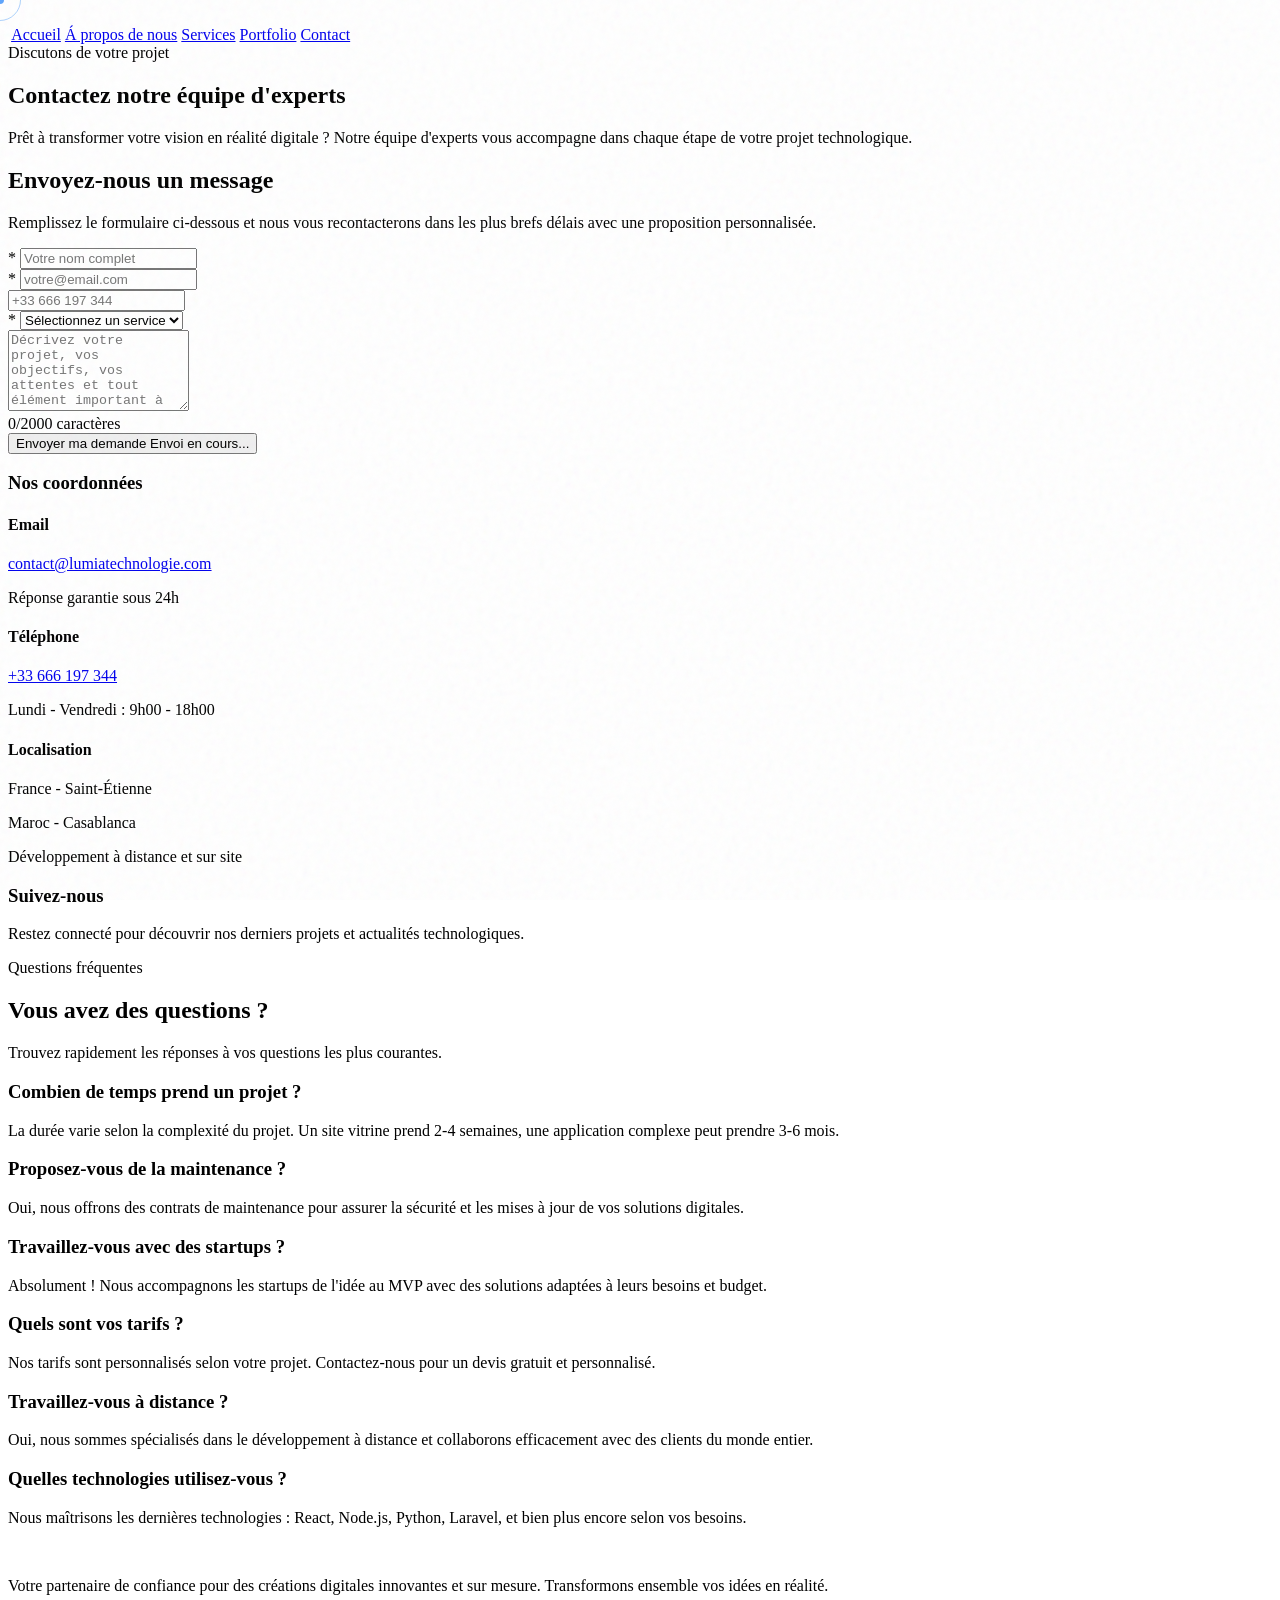
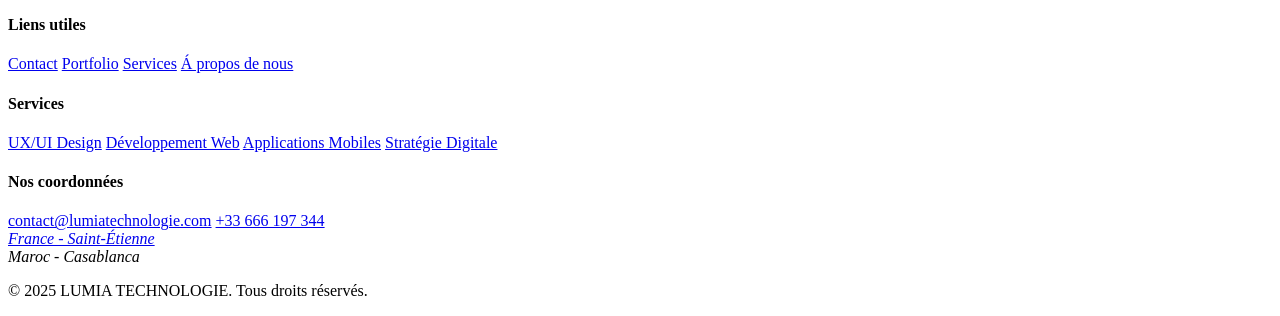
==== contact.html @ 479a32fd "Initial commit" ====
<!DOCTYPE html>
<html lang="fr">

<head>
    <meta charset="UTF-8">
    <meta name="viewport" content="width=device-width, initial-scale=1.0">
    <link rel="stylesheet" href="CSS/output.css">
    <link rel="stylesheet" href="https://cdn-uicons.flaticon.com/uicons-regular-rounded/css/uicons-regular-rounded.css">
    <link rel="stylesheet" href="https://cdn-uicons.flaticon.com/uicons-bold-rounded/css/uicons-bold-rounded.css">
    <link rel="stylesheet"
        href="https://cdn-uicons.flaticon.com/3.0.0/uicons-solid-rounded/css/uicons-solid-rounded.css">
    <link rel="stylesheet"
        href="https://cdn-uicons.flaticon.com/uicons-regular-straight/css/uicons-regular-straight.css">
    <link rel="stylesheet"
        href="https://cdn-uicons.flaticon.com/3.0.0/uicons-solid-straight/css/uicons-solid-straight.css">
    <link rel="stylesheet"
        href="https://cdn-uicons.flaticon.com/3.0.0/uicons-regular-chubby/css/uicons-regular-chubby.css">
    <link rel="stylesheet"
        href="https://cdn-uicons.flaticon.com/3.0.0/uicons-bold-straight/css/uicons-bold-straight.css">
    <link rel="stylesheet" href="https://cdn-uicons.flaticon.com/3.0.0/uicons-brands/css/uicons-brands.css">
    <link rel="preconnect" href="https://fonts.googleapis.com">
    <link rel="preconnect" href="https://fonts.gstatic.com" crossorigin>
    <link
        href="https://fonts.googleapis.com/css2?family=Poppins:ital,wght@0,100;0,200;0,300;0,400;0,500;0,600;0,700;0,800;0,900;1,100;1,200;1,300;1,400;1,500;1,600;1,700;1,800;1,900&display=swap"
        rel="stylesheet">
    <link rel="shortcut icon" href="images/favicon.webp" type="image/x-icon">
    <link rel="stylesheet" href="CSS/premium.css">
    <title>LUMIATECH</title>
</head>

<body
    class="overflow-x-hidden relative dark:bg-dark-page-color bg-page-color text-black dark:text-[#ffffffb3] dark duration-150">
    <div class="overlay close-video absolute w-full h-full top-0 left-0 bg-overlay z-998 duration-120 opacity-0 hidden">
    </div>
    <div
        class="to-up fixed right-0 bottom-0 z-9999 flex-center cursor-pointer m-5 py-3 px-3 rounded-md duration-200 hover:shadow-dark-hover-box dark:hover:shadow-dark-hover-box bg-main-color text-white">
        <ion-icon name="chevron-up-outline"></ion-icon>
    </div>
    <header class="fixed w-full top-0 left-0 duration-80 z-9999">
        <div class="container py-5 flex items-center justify-between duration-80 text-[16px]">
            <a href="index.html" aria-label="Home" class="w-30 sm:w-40 lg:w-43">
                <img class="logo w-full" src="images/logo/logo.webp" alt="">
            </a>
            <nav
                class="z-999 py-4 duration-350 max-lg:flex max-lg:flex-col max-lg:justify-between max-lg:absolute max-lg:-left-full max-lg:top-0 max-lg:w-[70%] max-lg:h-screen max-lg:px-6 max-lg:py-10 max-lg:rounded max-lg:shadow-md max-lg:dark:bg-dark-alt-color max-lg:bg-gray-200">
                <div
                    class="nav flex items-center space-x-8 xl:space-x-12 max-lg:space-y-5 max-lg:flex-col max-lg:items-start">
                    <img class="logo w-[150px] mb-20 ml-6 lg:hidden" src="images/logo/logo.webp" alt="">
                    <a href="index.html#home">Accueil</a>
                    <a href="index.html#about">Á propos de nous</a>
                    <a href="index.html#services">Services</a>
                    <a href="portfolio.html">Portfolio</a>
                    <a class="active" href="contact.html">Contact</a>
                </div>
                <div class="menu-icons flex-center gap-x-6 border-t border-main-text/70 pt-8 lg:hidden">
                    <a href="https://web.facebook.com/profile.php?id=61570029997839" target="_blank"
                        rel="noopener noreferrer" aria-label="Facebook">
                        <ion-icon name="logo-facebook"></ion-icon>
                    </a>
                    <a href="https://www.instagram.com/lumiatechnologie?igsh=MWdocnZlZ21raXVleg==" target="_blank"
                        rel="noopener noreferrer" aria-label="Instagram">
                        <ion-icon name="logo-instagram"></ion-icon>
                    </a>
                    <a href="https://www.linkedin.com/company/lumiatechnologie/" target="_blank"
                        rel="noopener noreferrer" aria-label="LinkedIn">
                        <ion-icon name="logo-linkedin"></ion-icon>
                    </a>
                </div>
            </nav>
            <div class="icons flex-center gap-x-2 lg:gap-x-4">
                <i
                    class="burger fi fi-rr-menu-burger text-2xl translate-y-1 tb:translate-y-[1.55px] cursor-pointer burger lg:hidden"></i>
                <a href="https://web.facebook.com/profile.php?id=61570029997839" target="_blank"
                    rel="noopener noreferrer" aria-label="Facebook">
                    <ion-icon name="logo-facebook"></ion-icon>
                </a>
                <a href="https://www.instagram.com/lumiatechnologie?igsh=MWdocnZlZ21raXVleg==" target="_blank"
                    rel="noopener noreferrer" aria-label="Instagram">
                    <ion-icon name="logo-instagram"></ion-icon>
                </a>
                <a href="https://www.linkedin.com/company/lumiatechnologie/" target="_blank" rel="noopener noreferrer"
                    aria-label="LinkedIn">
                    <ion-icon name="logo-linkedin"
                        class=" border-r dark:border-[#ffffffb3] border-black pr-2 lg:pr-4"></ion-icon>
                </a>
                <i class="theme fi fi-rc-moon max-tb:translate-y-[4px] max-lg:translate-y-[2px] text-[23px]"></i>
            </div>
        </div>
    </header>

    <!-- Hero Section -->
    <main
        class="overflow-hidden p-0! pt-24! relative min-h-screen max-[575px]:pt-[150px]! bg-linear-to-br from-blue-50 via-white to-yellow-50 dark:from-gray-900 dark:via-gray-800 dark:to-gray-900">
        <section id="contact-hero" class="flex-center flex-col pb-12 pt-16 md:pt-20 md:pb-20 xl:pt-24 xl:pb-24 w-full">
            <div class="container mx-auto px-4">
                <div class="max-w-4xl mx-auto text-center">
                    <div
                        class="inline-flex items-center px-4 py-2 bg-main-bg-color text-main-color rounded-full text-sm font-medium mb-6">
                        Discutons de votre projet
                    </div>

                    <h2
                        class="mb-5 text-black dark:text-white text-3xl sm:text-4xl md:text-6xl font-bold leading-tight!">
                        Contactez notre <span
                            class="bg-linear-to-r from-blue-500 to-violet-indigo bg-clip-text text-transparent">équipe
                            d'experts</span></h2>

                    <p
                        class="text-xl md:text-2xl text-gray-600 dark:text-gray-300 mb-8 max-w-3xl mx-auto leading-relaxed">
                        Prêt à transformer votre vision en réalité digitale ? Notre équipe d'experts vous accompagne
                        dans chaque étape de votre projet technologique.
                    </p>
                </div>
        </section>

        <!-- Main Contact Section -->
        <section id="contact-section" class="pb-16 lg:pb-24">
            <div class="container mx-auto px-4">
                <div class="grid lg:grid-cols-5 gap-8 lg:gap-12 max-w-7xl mx-auto">
                    <!-- Contact Form -->
                    <div class="lg:col-span-3">
                        <div
                            class="bg-white dark:bg-dark-box rounded-2xl shadow-xl border border-gray-100 dark:border-gray-700 p-8 lg:p-10">
                            <div class="mb-8">
                                <h2 class="text-3xl font-bold text-gray-900 dark:text-white mb-4">
                                    Envoyez-nous un message
                                </h2>
                                <p class="text-gray-600 dark:text-gray-300 text-lg">
                                    Remplissez le formulaire ci-dessous et nous vous recontacterons dans les plus brefs
                                    délais avec une proposition personnalisée.
                                </p>
                            </div>

                            <form id="contactForm" class="space-y-6" novalidate>
                                <!-- Messages de statut -->
                                <div id="formStatus" class="hidden p-4 rounded-xl border-2"></div>

                                <div class="grid md:grid-cols-2 gap-6">
                                    <div class="space-y-2">
                                        <label for="name"
                                            class="block text-sm font-semibold text-gray-700 dark:text-gray-300">
                                            <span class="text-red-500">*</span>
                                        </label>
                                        <input type="text" id="name" name="name" required
                                            class="w-full px-4 py-4 border-2 border-gray-200 dark:border-gray-600 rounded-xl focus:ring-2 focus:ring-main-color focus:border-main-color dark:bg-gray-700 dark:text-white transition-all duration-200 placeholder-gray-400"
                                            placeholder="Votre nom complet" aria-describedby="name-error">
                                        <div id="name-error" class="hidden text-red-500 text-sm mt-1"></div>
                                    </div>
                                    <div class="space-y-2">
                                        <label for="email"
                                            class="block text-sm font-semibold text-gray-700 dark:text-gray-300">
                                            <span class="text-red-500">*</span>
                                        </label>
                                        <input type="email" id="email" name="email" required
                                            class="w-full px-4 py-4 border-2 border-gray-200 dark:border-gray-600 rounded-xl focus:ring-2 focus:ring-main-color focus:border-main-color dark:bg-gray-700 dark:text-white transition-all duration-200 placeholder-gray-400"
                                            placeholder="votre@email.com" aria-describedby="email-error">
                                        <div id="email-error" class="hidden text-red-500 text-sm mt-1"></div>
                                    </div>
                                </div>

                                <div class="grid md:grid-cols-2 gap-6">
                                    <div class="space-y-2">
                                        <label for="phone"
                                            class="block text-sm font-semibold text-gray-700 dark:text-gray-300">

                                        </label>
                                        <input type="tel" id="phone" name="phone"
                                            class="w-full px-4 py-4 border-2 border-gray-200 dark:border-gray-600 rounded-xl focus:ring-2 focus:ring-main-color focus:border-main-color dark:bg-gray-700 dark:text-white transition-all duration-200 placeholder-gray-400"
                                            placeholder="+33 666 197 344">
                                        <div id="phone-error" class="hidden text-red-500 text-sm mt-1"></div>
                                    </div>
                                    <div class="space-y-2">
                                        <label for="service"
                                            class="block text-sm font-semibold text-gray-700 dark:text-gray-300">
                                            <span class="text-red-500">*</span>
                                        </label>
                                        <select id="service" name="service" required
                                            class="w-full px-4 py-4 border-2 border-gray-200 dark:border-gray-600 rounded-xl focus:ring-2 focus:ring-main-color focus:border-main-color dark:bg-gray-700 dark:text-white transition-all duration-200">
                                            <option value="">Sélectionnez un service</option>
                                            <option value="UX/UI Design">UX/UI Design</option>
                                            <option value="Développement Web">Développement Web</option>
                                            <option value="Applications Mobiles">Applications Mobiles</option>
                                            <option value="E-commerce">E-commerce</option>
                                            <option value="Conseil & Stratégie">Conseil & Stratégie</option>
                                            <option value="Formation">Formation</option>
                                            <option value="Autre">Autre</option>
                                        </select>
                                        <div id="service-error" class="hidden text-red-500 text-sm mt-1"></div>
                                    </div>
                                </div>

                                <div class="space-y-2">
                                    <textarea id="message" name="message" rows="5" required
                                        class="w-full px-4 py-4 border-2 border-gray-200 dark:border-gray-600 rounded-xl focus:ring-2 focus:ring-main-color focus:border-main-color dark:bg-gray-700 dark:text-white resize-none transition-all duration-200 placeholder-gray-400"
                                        placeholder="Décrivez votre projet, vos objectifs, vos attentes et tout élément important à prendre en compte..."></textarea>
                                    <div class="flex justify-between items-center">
                                        <div id="message-error" class="hidden text-red-500 text-sm mt-1"></div>
                                        <div class="text-sm text-gray-500 dark:text-gray-400 ml-auto">
                                            <span id="message-count">0</span>/2000 caractères
                                        </div>
                                    </div>
                                </div>


                                <button type="submit" id="submitBtn"
                                    class="w-full bg-main-color hover:bg-blue-700 disabled:bg-gray-400 disabled:cursor-not-allowed text-white font-semibold py-4 px-8 rounded-xl transition-all duration-200 flex items-center justify-center shadow-lg hover:shadow-xl transform hover:-translate-y-0.5 disabled:transform-none disabled:shadow-none">
                                    <span id="btnText">
                                        <ion-icon name="send-outline" class="mr-3 text-lg"></ion-icon>
                                        Envoyer ma demande
                                    </span>
                                    <span id="btnLoading" class="hidden">
                                        <ion-icon name="refresh-outline" class="mr-3 text-lg animate-spin"></ion-icon>
                                        Envoi en cours...
                                    </span>
                                </button>
                            </form>
                        </div>
                    </div>

                    <!-- Contact Information Sidebar -->
                    <div class="lg:col-span-2 space-y-6">
                        <!-- Contact Details -->
                        <div
                            class="bg-white dark:bg-dark-box rounded-2xl shadow-xl border border-gray-100 dark:border-gray-700 p-8">
                            <h3 class="text-2xl font-bold text-gray-900 dark:text-white mb-6">
                                Nos coordonnées
                            </h3>
                            <div class="space-y-6">
                                <div class="flex items-start space-x-4">
                                    <div class="bg-main-bg-color p-3 rounded-xl">
                                        <ion-icon name="mail-outline" class="text-main-color text-xl"></ion-icon>
                                    </div>
                                    <div>
                                        <h4 class="font-semibold text-gray-900 dark:text-white mb-1">Email</h4>
                                        <a href="mailto:contact@lumiatechnologie.com"
                                            class="text-main-color hover:underline font-medium">
                                            contact@lumiatechnologie.com
                                        </a>
                                        <p class="text-sm text-gray-500 dark:text-gray-400 mt-1">Réponse garantie sous
                                            24h</p>
                                    </div>
                                </div>

                                <div class="flex items-start space-x-4">
                                    <div class="bg-main-bg-color bg-opacity-20 p-3 rounded-xl">
                                        <ion-icon name="call-outline" class="text-main-color text-xl"></ion-icon>
                                    </div>
                                    <div>
                                        <h4 class="font-semibold text-gray-900 dark:text-white mb-1">Téléphone</h4>
                                        <a href="tel:+33666197344" class="text-main-color hover:underline font-medium">
                                            +33 666 197 344
                                        </a>
                                        <p class="text-sm text-gray-500 dark:text-gray-400 mt-1">Lundi - Vendredi : 9h00
                                            - 18h00</p>
                                    </div>
                                </div>

                                <div class="flex items-start space-x-4">
                                    <div class="bg-main-bg-color p-3 rounded-xl">
                                        <ion-icon name="location-outline" class="text-main-color text-xl"></ion-icon>
                                    </div>
                                    <div>
                                        <h4 class="font-semibold text-gray-900 dark:text-white mb-1">Localisation</h4>
                                        <p class="text-gray-600 dark:text-gray-300">France - Saint-Étienne</p>
                                        <p class="text-gray-600 dark:text-gray-300">Maroc - Casablanca</p>
                                        <p class="text-sm text-gray-500 dark:text-gray-400 mt-1">Développement à
                                            distance et sur site</p>
                                    </div>
                                </div>


                            </div>
                        </div>

                        <!-- Social Media -->
                        <div
                            class="bg-white dark:bg-dark-box rounded-2xl shadow-xl border border-gray-100 dark:border-gray-700 p-8">
                            <h3 class="text-2xl font-bold text-gray-900 dark:text-white mb-6">
                                Suivez-nous
                            </h3>
                            <div class="grid grid-cols-3 gap-4 mb-6">
                                <a href="https://web.facebook.com/profile.php?id=61570029997839" target="_blank"
                                    rel="noopener noreferrer" aria-label="Facebook"
                                    class="bg-blue-600 hover:bg-blue-700 text-white p-4 rounded-xl transition-all duration-200 flex items-center justify-center group">
                                    <ion-icon name="logo-facebook" class="text-xl"></ion-icon>
                                </a>
                                <a href="https://www.instagram.com/lumiatechnologie?igsh=MWdocnZlZ21raXVleg=="
                                    target="_blank" rel="noopener noreferrer" aria-label="Instagram"
                                    class="bg-pink-600 hover:bg-pink-700 text-white p-4 rounded-xl transition-all duration-200 flex items-center justify-center group">
                                    <ion-icon name="logo-instagram" class="text-xl"></ion-icon>
                                </a>
                                <a href="https://www.linkedin.com/company/lumiatechnologie/" target="_blank"
                                    rel="noopener noreferrer" aria-label="LinkedIn"
                                    class="bg-blue-700 hover:bg-blue-800 text-white p-4 rounded-xl transition-all duration-200 flex items-center justify-center group">
                                    <ion-icon name="logo-linkedin" class="text-xl"></ion-icon>
                                </a>
                            </div>
                            <p class="text-sm text-gray-600 dark:text-gray-300">
                                Restez connecté pour découvrir nos derniers projets et actualités technologiques.
                            </p>
                        </div>
                    </div>
                </div>
            </div>
        </section>

        <!-- FAQ Section -->
        <section id="faq-section" class="py-16 bg-gray-50 dark:bg-gray-800">
            <div class="container mx-auto px-4">
                <div class="max-w-4xl mx-auto">
                    <div class="text-center mb-12">
                        <div
                            class="inline-flex items-center px-4 py-2 bg-main-bg-color text-main-color rounded-full text-sm font-medium mb-4">
                            <ion-icon name="help-circle-outline" class="mr-2"></ion-icon>
                            Questions fréquentes
                        </div>
                        <h2 class="text-3xl md:text-4xl font-bold text-gray-900 dark:text-white mb-4">
                            Vous avez des questions ?
                        </h2>
                        <p class="text-xl text-gray-600 dark:text-gray-300">
                            Trouvez rapidement les réponses à vos questions les plus courantes.
                        </p>
                    </div>

                    <div class="grid md:grid-cols-2 gap-6">
                        <div
                            class="bg-white dark:bg-dark-box rounded-xl p-6 shadow-lg hover:shadow-xl transition-shadow duration-200">
                            <h3 class="text-lg font-semibold text-gray-900 dark:text-white mb-3 flex items-center">
                                <ion-icon name="time-outline" class="text-main-color mr-3"></ion-icon>
                                Combien de temps prend un projet ?
                            </h3>
                            <p class="text-gray-600 dark:text-gray-300 leading-relaxed">
                                La durée varie selon la complexité du projet. Un site vitrine prend 2-4 semaines, une
                                application complexe peut prendre 3-6 mois.
                            </p>
                        </div>

                        <div
                            class="bg-white dark:bg-dark-box rounded-xl p-6 shadow-lg hover:shadow-xl transition-shadow duration-200">
                            <h3 class="text-lg font-semibold text-gray-900 dark:text-white mb-3 flex items-center">
                                <ion-icon name="shield-outline" class="text-main-color mr-3"></ion-icon>
                                Proposez-vous de la maintenance ?
                            </h3>
                            <p class="text-gray-600 dark:text-gray-300 leading-relaxed">
                                Oui, nous offrons des contrats de maintenance pour assurer la sécurité et les mises à
                                jour de vos solutions digitales.
                            </p>
                        </div>

                        <div
                            class="bg-white dark:bg-dark-box rounded-xl p-6 shadow-lg hover:shadow-xl transition-shadow duration-200">
                            <h3 class="text-lg font-semibold text-gray-900 dark:text-white mb-3 flex items-center">
                                <ion-icon name="bulb-outline" class="text-main-color mr-3"></ion-icon>
                                Travaillez-vous avec des startups ?
                            </h3>
                            <p class="text-gray-600 dark:text-gray-300 leading-relaxed">
                                Absolument ! Nous accompagnons les startups de l'idée au MVP avec des solutions adaptées
                                à leurs besoins et budget.
                            </p>
                        </div>

                        <div
                            class="bg-white dark:bg-dark-box rounded-xl p-6 shadow-lg hover:shadow-xl transition-shadow duration-200">
                            <h3 class="text-lg font-semibold text-gray-900 dark:text-white mb-3 flex items-center">
                                <ion-icon name="card-outline" class="text-main-color mr-3"></ion-icon>
                                Quels sont vos tarifs ?
                            </h3>
                            <p class="text-gray-600 dark:text-gray-300 leading-relaxed">
                                Nos tarifs sont personnalisés selon votre projet. Contactez-nous pour un devis gratuit
                                et personnalisé.
                            </p>
                        </div>

                        <div
                            class="bg-white dark:bg-dark-box rounded-xl p-6 shadow-lg hover:shadow-xl transition-shadow duration-200">
                            <h3 class="text-lg font-semibold text-gray-900 dark:text-white mb-3 flex items-center">
                                <ion-icon name="globe-outline" class="text-main-color mr-3"></ion-icon>
                                Travaillez-vous à distance ?
                            </h3>
                            <p class="text-gray-600 dark:text-gray-300 leading-relaxed">
                                Oui, nous sommes spécialisés dans le développement à distance et collaborons
                                efficacement avec des clients du monde entier.
                            </p>
                        </div>

                        <div
                            class="bg-white dark:bg-dark-box rounded-xl p-6 shadow-lg hover:shadow-xl transition-shadow duration-200">
                            <h3 class="text-lg font-semibold text-gray-900 dark:text-white mb-3 flex items-center">
                                <ion-icon name="trending-up-outline" class="text-main-color mr-3"></ion-icon>
                                Quelles technologies utilisez-vous ?
                            </h3>
                            <p class="text-gray-600 dark:text-gray-300 leading-relaxed">
                                Nous maîtrisons les dernières technologies : React, Node.js, Python, Laravel, et bien
                                plus encore selon vos besoins.
                            </p>
                        </div>
                    </div>
                </div>
            </div>
        </section>
    </main>

    <!-- Footer -->
    <footer class="bg-white dark:bg-dark-box">
        <div class="container">
            <div class="grid grid-cols-1 sm:grid-cols-2 lg:flex lg:justify-between gap-10 sm:gap-y-15 py-15 tb:pt-25">
                <div class="social ">
                    <img src="images/logo/logo.webp" alt="" class="logo w-[200px] tb:w-[300px]">
                    <p class="max-w-[300px] mb-8">Votre partenaire de confiance pour des créations digitales innovantes
                        et sur mesure. Transformons ensemble vos idées en réalité.</p>
                    <div class="flex items-center gap-x-5">
                        <a href="https://web.facebook.com/profile.php?id=61570029997839" target="_blank"
                            rel="noopener noreferrer" aria-label="Facebook">
                            <ion-icon name="logo-facebook"></ion-icon>
                        </a>
                        <a href="https://www.instagram.com/lumiatechnologie?igsh=MWdocnZlZ21raXVleg==" target="_blank"
                            rel="noopener noreferrer" aria-label="Instagram">
                            <ion-icon name="logo-instagram"></ion-icon>
                        </a>
                        <a href="https://www.linkedin.com/company/lumiatechnologie/" target="_blank"
                            rel="noopener noreferrer" aria-label="LinkedIn" class="mb-3">
                            <ion-icon name="logo-linkedin"></ion-icon>
                        </a>
                    </div>
                </div>
                <div class="links">
                    <h4>Liens utiles</h4>
                    <a href="contact.html">Contact</a>
                    <a href="portfolio.html">Portfolio</a>
                    <a href="index.html">Services</a>
                    <a href="index.html">Á propos de nous</a>
                </div>
                <div class="services links">
                    <h4>Services</h4>
                    <a href="#services">UX/UI Design</a>
                    <a href="#services">Développement Web</a>
                    <a href="#services">Applications Mobiles</a>
                    <a href="#services">Stratégie Digitale</a>
                </div>
                <div class="coordonnées links">
                    <h4>Nos coordonnées</h4>
                    <a href="mailto:contact@lumiatechnologie.com" class="truncate">contact@lumiatechnologie.com</a>
                    <a href="tel:+33666197344">+33 666 197 344</a>
                    <address class="my-3">
                        <a href="https://maps.app.goo.gl/TZRLUsqYD6JWbrCa6" target="_blank"
                            rel="noopener noreferrer">France - Saint-Étienne</a>
                    </address>
                    <address>Maroc - Casablanca</address>
                </div>
            </div>
            <div
                class="h-px w-full bg-linear-to-r from-transparent via-[#D2D8E183] dark:via-[#959CB183] to-transparent">
            </div>
            <div class="credits flex-center max-tb:flex-col gap-2 w-full py-8 max-[360px]:text-[14px]">
                <div class="flex">
                    <p>© 2025 LUMIA TECHNOLOGIE. Tous droits réservés.</p>
                </div>
            </div>
        </div>
    </footer>

    <script src="JS/contact script.js"></script>
    <script type="module" src="https://unpkg.com/ionicons@7.1.0/dist/ionicons/ionicons.esm.js"></script>
    <script nomodule src="https://unpkg.com/ionicons@7.1.0/dist/ionicons/ionicons.js"></script>

    <!-- GSAP Animations -->
    <script src="https://unpkg.com/gsap@3/dist/gsap.min.js"></script>
    <script src="https://unpkg.com/gsap@3/dist/ScrollTrigger.min.js"></script>
    <script src="https://unpkg.com/@studio-freight/lenis@1.0.42/dist/lenis.min.js"></script>
    <script src="JS/premium-ui.js"></script>
    <script>
        gsap.registerPlugin(ScrollTrigger);

        document.addEventListener("DOMContentLoaded", () => {
            // Hero Animation
            const heroTL = gsap.timeline();
            heroTL
                .fromTo("#contact-hero .inline-flex",
                    { y: 20, opacity: 0, filter: "blur(5px)" },
                    { y: 0, opacity: 1, filter: "blur(0px)", duration: 0.8, ease: "power2.out" }
                )
                .fromTo("#contact-hero h2",
                    { y: 50, opacity: 0, filter: "blur(20px)" },
                    { y: 0, opacity: 1, filter: "blur(0px)", duration: 1.2, ease: "power4.out" },
                    "-=0.6"
                )
                .fromTo("#contact-hero p",
                    { y: 30, opacity: 0, filter: "blur(10px)" },
                    { y: 0, opacity: 1, filter: "blur(0px)", duration: 1, ease: "power3.out" },
                    "-=0.8"
                );

            // Contact Form & Sidebar Animation
            gsap.fromTo("#contact-section .lg\\:col-span-3, #contact-section .lg\\:col-span-2",
                { y: 50, opacity: 0, filter: "blur(10px)" },
                {
                    scrollTrigger: { trigger: "#contact-section", start: "top 75%" },
                    y: 0, opacity: 1, filter: "blur(0px)", duration: 1, stagger: 0.2, ease: "power3.out"
                }
            );

            // FAQ Items Animation
            gsap.fromTo("#faq-section .grid > div", // Target the FAQ item cards
                { y: 40, opacity: 0, filter: "blur(5px)", scale: 0.95 },
                {
                    scrollTrigger: { trigger: "#faq-section", start: "top 75%" },
                    y: 0, opacity: 1, filter: "blur(0px)", scale: 1, duration: 0.8, stagger: 0.1, ease: "back.out(1.2)"
                }
            );

            // Footer Animation (Simple Fade)
            gsap.fromTo("footer .container",
                { opacity: 0, y: 30 },
                {
                    scrollTrigger: { trigger: "footer", start: "top 90%" },
                    opacity: 1, y: 0, duration: 1, ease: "power2.out"
                }
            );
        });
    </script>
</body>

</html>
---- CSS/premium.css ----
/* --- PREMIUM UI STYLES --- */

/* 1. LENIS SMOOTH SCROLL */
html.lenis,
html.lenis body {
    height: auto;
}

.lenis.lenis-smooth {
    scroll-behavior: auto !important;
}

.lenis.lenis-smooth [data-lenis-prevent] {
    overscroll-behavior: contain;
}

.lenis.lenis-stopped {
    overflow: hidden;
}

.lenis.lenis-scrolling iframe {
    pointer-events: none;
}

/* 2. CINEMATIC NOISE OVERLAY */
.noise-overlay {
    position: fixed;
    top: 0;
    left: 0;
    width: 100%;
    height: 100%;
    pointer-events: none;
    z-index: 9998;
    opacity: 0.05;
    /* Subtle grain */
    background-image: url("data:image/svg+xml,%3Csvg viewBox='0 0 200 200' xmlns='http://www.w3.org/2000/svg'%3E%3Cfilter id='noiseFilter'%3E%3CfeTurbulence type='fractalNoise' baseFrequency='0.65' numOctaves='3' stitchTiles='stitch'/%3E%3C/filter%3E%3Crect width='100%25' height='100%25' filter='url(%23noiseFilter)'/%3E%3C/svg%3E");
}

/* 3. CUSTOM CURSOR */
@media (hover: hover) and (pointer: fine) {
    body {
        cursor: none;
        /* Hide default cursor */
    }

    .cursor-dot,
    .cursor-outline {
        position: fixed;
        top: 0;
        left: 0;
        transform: translate(-50%, -50%);
        border-radius: 50%;
        z-index: 9999;
        pointer-events: none;
    }

    .cursor-dot {
        width: 8px;
        height: 8px;
        background-color: #2563eb;
        /* Main color */
    }

    .cursor-outline {
        width: 40px;
        height: 40px;
        border: 1px solid rgba(37, 99, 235, 0.5);
        transition: width 0.2s, height 0.2s, background-color 0.2s;
    }

    /* Dark mode adjustments if needed */
    body.dark .cursor-dot {
        background-color: #60a5fa;
    }

    body.dark .cursor-outline {
        border-color: rgba(96, 165, 250, 0.5);
    }

    /* Hover State */
    body.hovering .cursor-outline {
        width: 60px;
        height: 60px;
        background-color: rgba(37, 99, 235, 0.1);
        border-color: transparent;
    }
}
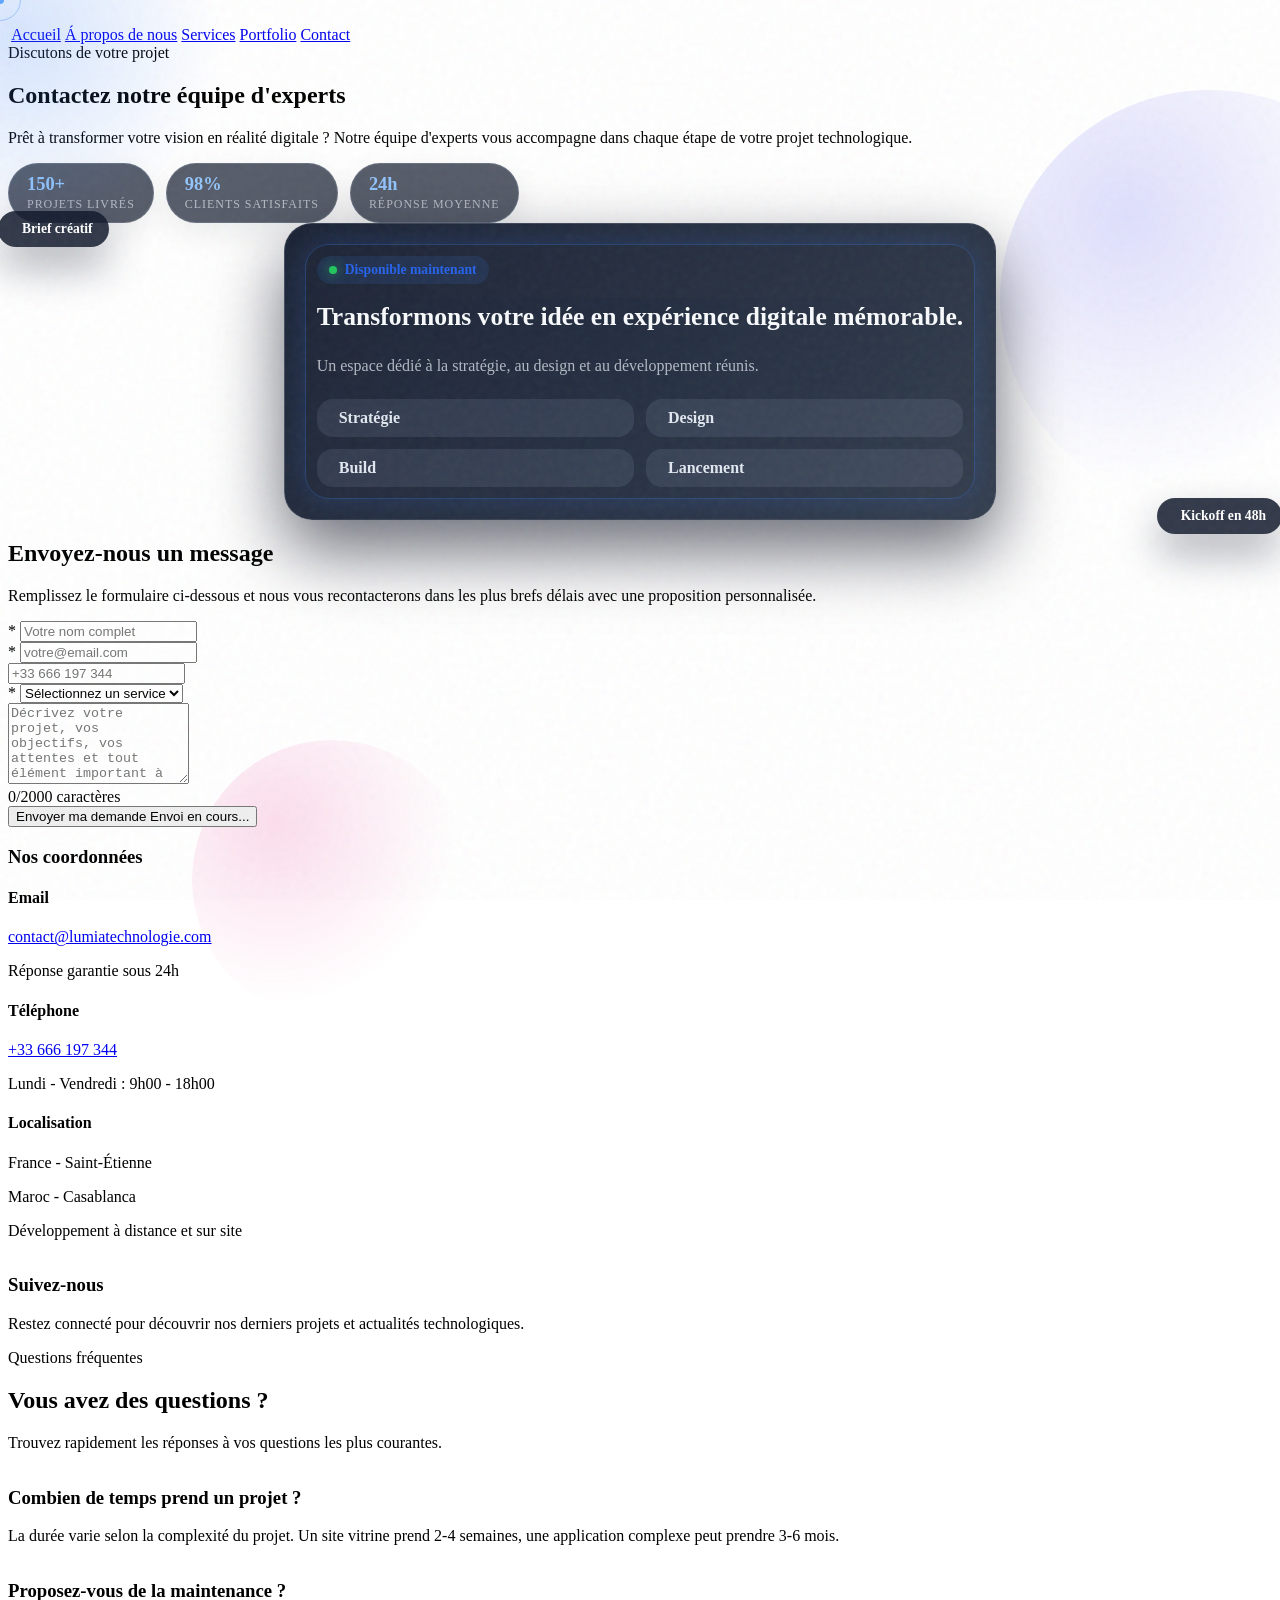
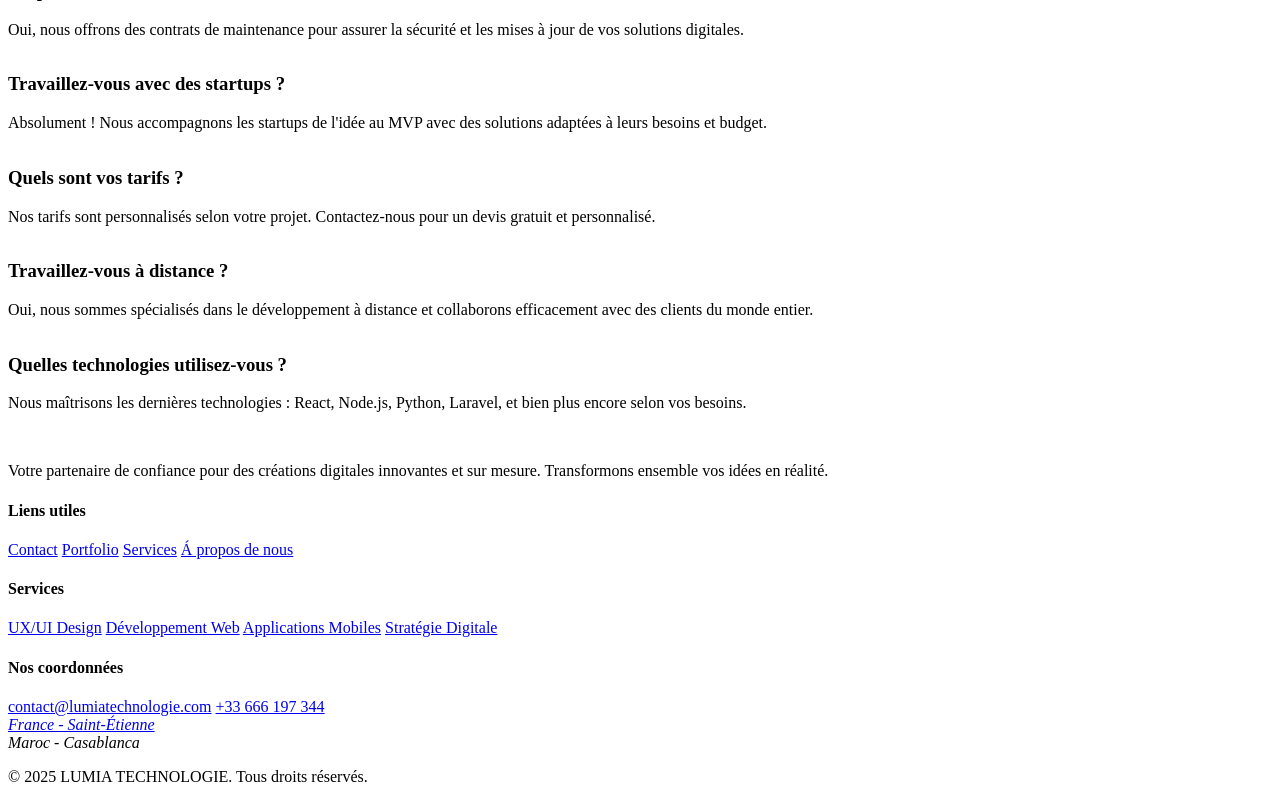
==== commit 1c7f6112: "Enhance contact page hero animations" ====
--- a/contact.html
+++ b/contact.html
@@ -91,25 +91,86 @@
     <!-- Hero Section -->
     <main
         class="overflow-hidden p-0! pt-24! relative min-h-screen max-[575px]:pt-[150px]! bg-linear-to-br from-blue-50 via-white to-yellow-50 dark:from-gray-900 dark:via-gray-800 dark:to-gray-900">
-        <section id="contact-hero" class="flex-center flex-col pb-12 pt-16 md:pt-20 md:pb-20 xl:pt-24 xl:pb-24 w-full">
+        <section id="contact-hero"
+            class="relative flex-center flex-col pb-16 pt-16 md:pt-20 md:pb-20 xl:pt-24 xl:pb-24 w-full">
+            <div class="hero-orb orb-one"></div>
+            <div class="hero-orb orb-two"></div>
+            <div class="hero-orb orb-three"></div>
             <div class="container mx-auto px-4">
-                <div class="max-w-4xl mx-auto text-center">
-                    <div
-                        class="inline-flex items-center px-4 py-2 bg-main-bg-color text-main-color rounded-full text-sm font-medium mb-6">
-                        Discutons de votre projet
+                <div class="grid gap-10 lg:grid-cols-[1.1fr_0.9fr] items-center">
+                    <div class="text-center lg:text-left">
+                        <div
+                            class="inline-flex items-center px-4 py-2 bg-main-bg-color text-main-color rounded-full text-sm font-medium mb-6 shadow-sm">
+                            Discutons de votre projet
+                        </div>
+
+                        <h2
+                            class="mb-5 text-black dark:text-white text-3xl sm:text-4xl md:text-6xl font-bold leading-tight!">
+                            Contactez notre <span
+                                class="bg-linear-to-r from-blue-500 to-violet-indigo bg-clip-text text-transparent">équipe
+                                d'experts</span></h2>
+
+                        <p
+                            class="text-xl md:text-2xl text-gray-600 dark:text-gray-300 mb-8 max-w-3xl mx-auto lg:mx-0 leading-relaxed">
+                            Prêt à transformer votre vision en réalité digitale ? Notre équipe d'experts vous
+                            accompagne
+                            dans chaque étape de votre projet technologique.
+                        </p>
+
+                        <div class="hero-pillars">
+                            <div class="hero-pill">
+                                <span class="pill-number">150+</span>
+                                <span class="pill-label">projets livrés</span>
+                            </div>
+                            <div class="hero-pill">
+                                <span class="pill-number">98%</span>
+                                <span class="pill-label">clients satisfaits</span>
+                            </div>
+                            <div class="hero-pill">
+                                <span class="pill-number">24h</span>
+                                <span class="pill-label">réponse moyenne</span>
+                            </div>
+                        </div>
                     </div>
 
-                    <h2
-                        class="mb-5 text-black dark:text-white text-3xl sm:text-4xl md:text-6xl font-bold leading-tight!">
-                        Contactez notre <span
-                            class="bg-linear-to-r from-blue-500 to-violet-indigo bg-clip-text text-transparent">équipe
-                            d'experts</span></h2>
-
-                    <p
-                        class="text-xl md:text-2xl text-gray-600 dark:text-gray-300 mb-8 max-w-3xl mx-auto leading-relaxed">
-                        Prêt à transformer votre vision en réalité digitale ? Notre équipe d'experts vous accompagne
-                        dans chaque étape de votre projet technologique.
-                    </p>
+                    <div class="contact-hero-visual">
+                        <div class="hero-glass-card">
+                            <div class="glow-ring"></div>
+                            <div class="hero-card-header">
+                                <div class="status-dot"></div>
+                                <span>Disponible maintenant</span>
+                            </div>
+                            <h3>Transformons votre idée en expérience digitale mémorable.</h3>
+                            <p>Un espace dédié à la stratégie, au design et au développement réunis.</p>
+                            <div class="hero-card-grid">
+                                <div class="hero-card-chip">
+                                    <ion-icon name="sparkles-outline"></ion-icon>
+                                    <span>Stratégie</span>
+                                </div>
+                                <div class="hero-card-chip">
+                                    <ion-icon name="color-palette-outline"></ion-icon>
+                                    <span>Design</span>
+                                </div>
+                                <div class="hero-card-chip">
+                                    <ion-icon name="code-slash-outline"></ion-icon>
+                                    <span>Build</span>
+                                </div>
+                                <div class="hero-card-chip">
+                                    <ion-icon name="rocket-outline"></ion-icon>
+                                    <span>Lancement</span>
+                                </div>
+                            </div>
+                            <div class="hero-wave"></div>
+                        </div>
+                        <div class="floating-badge badge-top">
+                            <ion-icon name="chatbubbles-outline"></ion-icon>
+                            <span>Brief créatif</span>
+                        </div>
+                        <div class="floating-badge badge-bottom">
+                            <ion-icon name="time-outline"></ion-icon>
+                            <span>Kickoff en 48h</span>
+                        </div>
+                    </div>
                 </div>
         </section>
 
@@ -120,7 +181,7 @@
                     <!-- Contact Form -->
                     <div class="lg:col-span-3">
                         <div
-                            class="bg-white dark:bg-dark-box rounded-2xl shadow-xl border border-gray-100 dark:border-gray-700 p-8 lg:p-10">
+                            class="bg-white dark:bg-dark-box rounded-2xl shadow-xl border border-gray-100 dark:border-gray-700 p-8 lg:p-10 contact-card">
                             <div class="mb-8">
                                 <h2 class="text-3xl font-bold text-gray-900 dark:text-white mb-4">
                                     Envoyez-nous un message
@@ -221,7 +282,7 @@
                     <div class="lg:col-span-2 space-y-6">
                         <!-- Contact Details -->
                         <div
-                            class="bg-white dark:bg-dark-box rounded-2xl shadow-xl border border-gray-100 dark:border-gray-700 p-8">
+                            class="bg-white dark:bg-dark-box rounded-2xl shadow-xl border border-gray-100 dark:border-gray-700 p-8 contact-card">
                             <h3 class="text-2xl font-bold text-gray-900 dark:text-white mb-6">
                                 Nos coordonnées
                             </h3>
@@ -274,7 +335,7 @@
 
                         <!-- Social Media -->
                         <div
-                            class="bg-white dark:bg-dark-box rounded-2xl shadow-xl border border-gray-100 dark:border-gray-700 p-8">
+                            class="bg-white dark:bg-dark-box rounded-2xl shadow-xl border border-gray-100 dark:border-gray-700 p-8 contact-card">
                             <h3 class="text-2xl font-bold text-gray-900 dark:text-white mb-6">
                                 Suivez-nous
                             </h3>
@@ -324,7 +385,7 @@
 
                     <div class="grid md:grid-cols-2 gap-6">
                         <div
-                            class="bg-white dark:bg-dark-box rounded-xl p-6 shadow-lg hover:shadow-xl transition-shadow duration-200">
+                            class="bg-white dark:bg-dark-box rounded-xl p-6 shadow-lg hover:shadow-xl transition-shadow duration-200 faq-card">
                             <h3 class="text-lg font-semibold text-gray-900 dark:text-white mb-3 flex items-center">
                                 <ion-icon name="time-outline" class="text-main-color mr-3"></ion-icon>
                                 Combien de temps prend un projet ?
@@ -336,7 +397,7 @@
                         </div>
 
                         <div
-                            class="bg-white dark:bg-dark-box rounded-xl p-6 shadow-lg hover:shadow-xl transition-shadow duration-200">
+                            class="bg-white dark:bg-dark-box rounded-xl p-6 shadow-lg hover:shadow-xl transition-shadow duration-200 faq-card">
                             <h3 class="text-lg font-semibold text-gray-900 dark:text-white mb-3 flex items-center">
                                 <ion-icon name="shield-outline" class="text-main-color mr-3"></ion-icon>
                                 Proposez-vous de la maintenance ?
@@ -348,7 +409,7 @@
                         </div>
 
                         <div
-                            class="bg-white dark:bg-dark-box rounded-xl p-6 shadow-lg hover:shadow-xl transition-shadow duration-200">
+                            class="bg-white dark:bg-dark-box rounded-xl p-6 shadow-lg hover:shadow-xl transition-shadow duration-200 faq-card">
                             <h3 class="text-lg font-semibold text-gray-900 dark:text-white mb-3 flex items-center">
                                 <ion-icon name="bulb-outline" class="text-main-color mr-3"></ion-icon>
                                 Travaillez-vous avec des startups ?
@@ -360,7 +421,7 @@
                         </div>
 
                         <div
-                            class="bg-white dark:bg-dark-box rounded-xl p-6 shadow-lg hover:shadow-xl transition-shadow duration-200">
+                            class="bg-white dark:bg-dark-box rounded-xl p-6 shadow-lg hover:shadow-xl transition-shadow duration-200 faq-card">
                             <h3 class="text-lg font-semibold text-gray-900 dark:text-white mb-3 flex items-center">
                                 <ion-icon name="card-outline" class="text-main-color mr-3"></ion-icon>
                                 Quels sont vos tarifs ?
@@ -372,7 +433,7 @@
                         </div>
 
                         <div
-                            class="bg-white dark:bg-dark-box rounded-xl p-6 shadow-lg hover:shadow-xl transition-shadow duration-200">
+                            class="bg-white dark:bg-dark-box rounded-xl p-6 shadow-lg hover:shadow-xl transition-shadow duration-200 faq-card">
                             <h3 class="text-lg font-semibold text-gray-900 dark:text-white mb-3 flex items-center">
                                 <ion-icon name="globe-outline" class="text-main-color mr-3"></ion-icon>
                                 Travaillez-vous à distance ?
@@ -384,7 +445,7 @@
                         </div>
 
                         <div
-                            class="bg-white dark:bg-dark-box rounded-xl p-6 shadow-lg hover:shadow-xl transition-shadow duration-200">
+                            class="bg-white dark:bg-dark-box rounded-xl p-6 shadow-lg hover:shadow-xl transition-shadow duration-200 faq-card">
                             <h3 class="text-lg font-semibold text-gray-900 dark:text-white mb-3 flex items-center">
                                 <ion-icon name="trending-up-outline" class="text-main-color mr-3"></ion-icon>
                                 Quelles technologies utilisez-vous ?
@@ -466,6 +527,7 @@
     <!-- GSAP Animations -->
     <script src="https://unpkg.com/gsap@3/dist/gsap.min.js"></script>
     <script src="https://unpkg.com/gsap@3/dist/ScrollTrigger.min.js"></script>
+    <script src="https://unpkg.com/split-type"></script>
     <script src="https://unpkg.com/@studio-freight/lenis@1.0.42/dist/lenis.min.js"></script>
     <script src="JS/premium-ui.js"></script>
     <script>
@@ -488,7 +550,48 @@
                     { y: 30, opacity: 0, filter: "blur(10px)" },
                     { y: 0, opacity: 1, filter: "blur(0px)", duration: 1, ease: "power3.out" },
                     "-=0.8"
+                )
+                .fromTo(".hero-pill",
+                    { y: 20, opacity: 0 },
+                    { y: 0, opacity: 1, duration: 0.8, ease: "power3.out", stagger: 0.15 },
+                    "-=0.6"
+                )
+                .fromTo(".hero-glass-card",
+                    { y: 50, opacity: 0, scale: 0.95, filter: "blur(10px)" },
+                    { y: 0, opacity: 1, scale: 1, filter: "blur(0px)", duration: 1.1, ease: "power3.out" },
+                    "-=0.9"
+                )
+                .fromTo(".floating-badge",
+                    { y: 20, opacity: 0, scale: 0.9 },
+                    { y: 0, opacity: 1, scale: 1, duration: 0.8, ease: "back.out(1.4)", stagger: 0.2 },
+                    "-=0.7"
                 );
+
+            gsap.to(".hero-glass-card", {
+                y: -8,
+                duration: 4,
+                ease: "sine.inOut",
+                repeat: -1,
+                yoyo: true
+            });
+
+            gsap.to(".floating-badge", {
+                y: 10,
+                duration: 3,
+                ease: "sine.inOut",
+                repeat: -1,
+                yoyo: true,
+                stagger: 0.4
+            });
+
+            gsap.to(".hero-orb", {
+                scale: 1.08,
+                duration: 6,
+                ease: "sine.inOut",
+                repeat: -1,
+                yoyo: true,
+                stagger: 0.6
+            });
 
             // Contact Form & Sidebar Animation
             gsap.fromTo("#contact-section .lg\\:col-span-3, #contact-section .lg\\:col-span-2",
@@ -520,4 +623,4 @@
     </script>
 </body>
 
-</html>+</html>
--- a/CSS/premium.css
+++ b/CSS/premium.css
@@ -84,4 +84,311 @@
         background-color: rgba(37, 99, 235, 0.1);
         border-color: transparent;
     }
-}+}
+
+/* 4. PAGE TRANSITION REMOVED */
+
+/* 5. TEXT REVEALS (SplitType 3D) */
+.split-line {
+    overflow: hidden;
+    perspective: 400px;
+    /* Essential for 3D roll */
+}
+
+.split-line .line {
+    transform-origin: bottom;
+    will-change: transform, opacity;
+}
+
+/* 6. CONTACT HERO ENHANCEMENTS */
+#contact-hero {
+    isolation: isolate;
+}
+
+.hero-orb {
+    position: absolute;
+    border-radius: 999px;
+    filter: blur(0px);
+    opacity: 0.6;
+    z-index: 0;
+    animation: orbFloat 14s ease-in-out infinite;
+}
+
+.hero-orb.orb-one {
+    width: 320px;
+    height: 320px;
+    background: radial-gradient(circle at 30% 30%, rgba(59, 130, 246, 0.35), transparent 65%);
+    top: -60px;
+    left: -80px;
+}
+
+.hero-orb.orb-two {
+    width: 420px;
+    height: 420px;
+    background: radial-gradient(circle at 30% 30%, rgba(99, 102, 241, 0.35), transparent 65%);
+    right: -140px;
+    top: 10%;
+    animation-delay: -4s;
+}
+
+.hero-orb.orb-three {
+    width: 280px;
+    height: 280px;
+    background: radial-gradient(circle at 30% 30%, rgba(236, 72, 153, 0.3), transparent 65%);
+    left: 15%;
+    bottom: -120px;
+    animation-delay: -8s;
+}
+
+.hero-pillars {
+    display: flex;
+    flex-wrap: wrap;
+    gap: 12px;
+    justify-content: center;
+}
+
+.hero-pill {
+    padding: 10px 18px;
+    border-radius: 999px;
+    background: rgba(255, 255, 255, 0.75);
+    border: 1px solid rgba(15, 23, 42, 0.08);
+    box-shadow: 0 10px 30px rgba(15, 23, 42, 0.08);
+    display: flex;
+    flex-direction: column;
+    gap: 2px;
+    align-items: flex-start;
+}
+
+body.dark .hero-pill {
+    background: rgba(15, 23, 42, 0.7);
+    border-color: rgba(148, 163, 184, 0.3);
+}
+
+.pill-number {
+    font-size: 1.15rem;
+    font-weight: 700;
+    color: #2563eb;
+}
+
+body.dark .pill-number {
+    color: #93c5fd;
+}
+
+.pill-label {
+    font-size: 0.75rem;
+    text-transform: uppercase;
+    letter-spacing: 0.08em;
+    color: rgba(15, 23, 42, 0.7);
+}
+
+body.dark .pill-label {
+    color: rgba(226, 232, 240, 0.7);
+}
+
+.contact-hero-visual {
+    position: relative;
+    z-index: 1;
+    display: grid;
+    place-items: center;
+}
+
+.hero-glass-card {
+    position: relative;
+    overflow: hidden;
+    padding: 32px;
+    border-radius: 28px;
+    background: linear-gradient(130deg, rgba(255, 255, 255, 0.95), rgba(239, 246, 255, 0.85));
+    border: 1px solid rgba(148, 163, 184, 0.25);
+    box-shadow: 0 30px 70px rgba(15, 23, 42, 0.18);
+}
+
+body.dark .hero-glass-card {
+    background: linear-gradient(135deg, rgba(15, 23, 42, 0.95), rgba(30, 41, 59, 0.9));
+    border-color: rgba(148, 163, 184, 0.2);
+    box-shadow: 0 30px 70px rgba(2, 6, 23, 0.6);
+}
+
+.hero-card-header {
+    display: inline-flex;
+    align-items: center;
+    gap: 8px;
+    padding: 6px 12px;
+    border-radius: 999px;
+    background: rgba(59, 130, 246, 0.12);
+    color: #2563eb;
+    font-weight: 600;
+    font-size: 0.85rem;
+}
+
+.status-dot {
+    width: 8px;
+    height: 8px;
+    border-radius: 50%;
+    background: #22c55e;
+    box-shadow: 0 0 12px rgba(34, 197, 94, 0.8);
+}
+
+.hero-glass-card h3 {
+    margin-top: 18px;
+    font-size: 1.6rem;
+    font-weight: 700;
+    color: #0f172a;
+}
+
+body.dark .hero-glass-card h3 {
+    color: #f8fafc;
+}
+
+.hero-glass-card p {
+    margin-top: 12px;
+    color: rgba(51, 65, 85, 0.8);
+}
+
+body.dark .hero-glass-card p {
+    color: rgba(226, 232, 240, 0.75);
+}
+
+.hero-card-grid {
+    margin-top: 24px;
+    display: grid;
+    gap: 12px;
+    grid-template-columns: repeat(2, minmax(0, 1fr));
+}
+
+.hero-card-chip {
+    display: flex;
+    align-items: center;
+    gap: 8px;
+    padding: 10px 14px;
+    border-radius: 16px;
+    background: rgba(59, 130, 246, 0.12);
+    color: #1e3a8a;
+    font-weight: 600;
+}
+
+body.dark .hero-card-chip {
+    background: rgba(148, 163, 184, 0.15);
+    color: #e2e8f0;
+}
+
+.hero-wave {
+    position: absolute;
+    bottom: -45%;
+    left: -10%;
+    width: 120%;
+    height: 120%;
+    background: radial-gradient(circle at 50% 0%, rgba(59, 130, 246, 0.25), transparent 70%);
+    animation: wavePulse 10s ease-in-out infinite;
+    z-index: -1;
+}
+
+.glow-ring {
+    position: absolute;
+    inset: 20px;
+    border-radius: 24px;
+    border: 1px solid rgba(59, 130, 246, 0.3);
+    box-shadow: 0 0 30px rgba(59, 130, 246, 0.2);
+    animation: ringSpin 12s linear infinite;
+    pointer-events: none;
+}
+
+.floating-badge {
+    position: absolute;
+    display: inline-flex;
+    align-items: center;
+    gap: 8px;
+    padding: 10px 16px;
+    border-radius: 999px;
+    background: rgba(15, 23, 42, 0.85);
+    color: #fff;
+    font-size: 0.85rem;
+    font-weight: 600;
+    box-shadow: 0 20px 40px rgba(15, 23, 42, 0.35);
+}
+
+.floating-badge ion-icon {
+    font-size: 1rem;
+}
+
+.badge-top {
+    top: -12px;
+    left: -10px;
+}
+
+.badge-bottom {
+    bottom: -14px;
+    right: -10px;
+}
+
+.contact-card {
+    position: relative;
+    overflow: hidden;
+}
+
+.contact-card::after {
+    content: "";
+    position: absolute;
+    inset: 0;
+    background: radial-gradient(circle at top left, rgba(59, 130, 246, 0.12), transparent 60%);
+    opacity: 0;
+    transition: opacity 0.3s ease;
+}
+
+.contact-card:hover::after {
+    opacity: 1;
+}
+
+.faq-card {
+    position: relative;
+    overflow: hidden;
+}
+
+.faq-card::before {
+    content: "";
+    position: absolute;
+    inset: 0;
+    background: linear-gradient(135deg, rgba(59, 130, 246, 0.15), transparent 60%);
+    opacity: 0;
+    transition: opacity 0.3s ease;
+}
+
+.faq-card:hover::before {
+    opacity: 1;
+}
+
+@media (min-width: 1024px) {
+    .hero-pillars {
+        justify-content: flex-start;
+    }
+}
+
+@keyframes orbFloat {
+    0%,
+    100% {
+        transform: translate3d(0, 0, 0) scale(1);
+    }
+    50% {
+        transform: translate3d(0, -25px, 0) scale(1.05);
+    }
+}
+
+@keyframes wavePulse {
+    0%,
+    100% {
+        transform: translateY(0);
+        opacity: 0.6;
+    }
+    50% {
+        transform: translateY(-20px);
+        opacity: 1;
+    }
+}
+
+@keyframes ringSpin {
+    0% {
+        transform: rotate(0deg);
+    }
+    100% {
+        transform: rotate(360deg);
+    }
+}
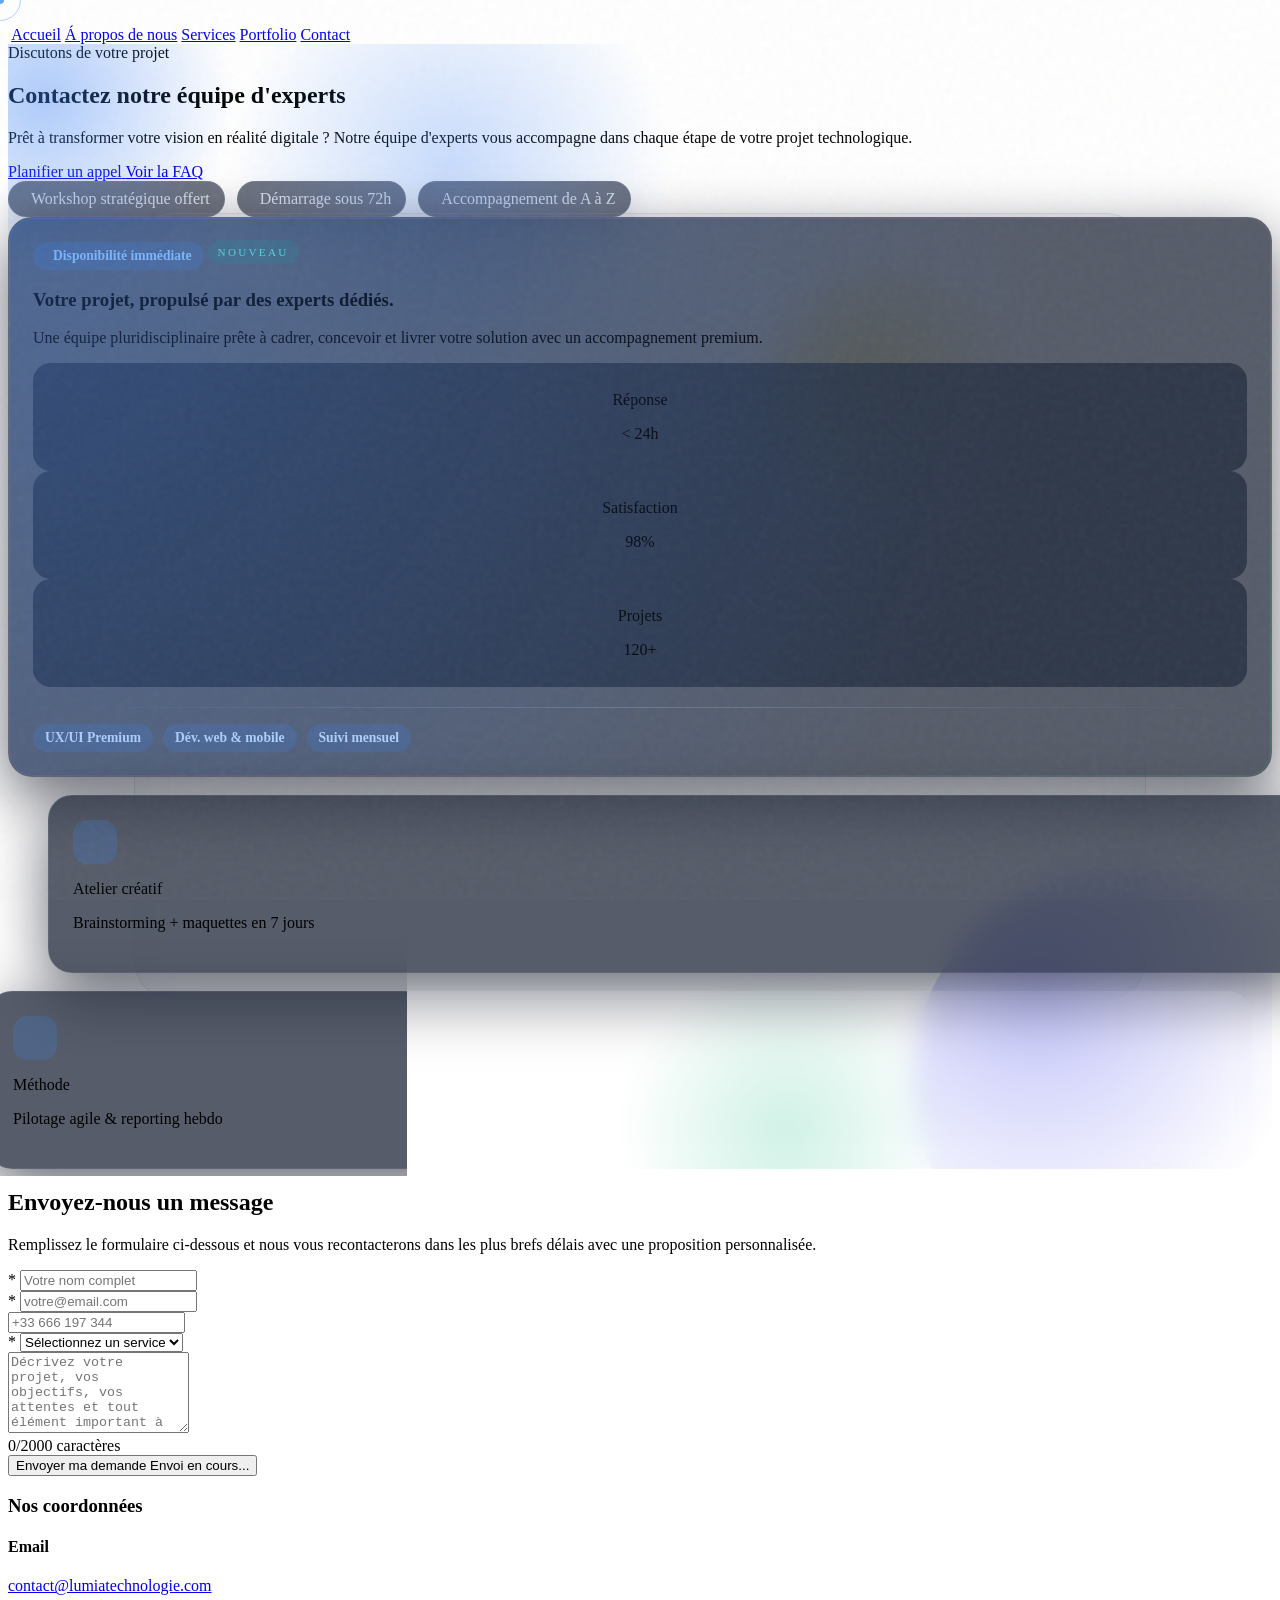
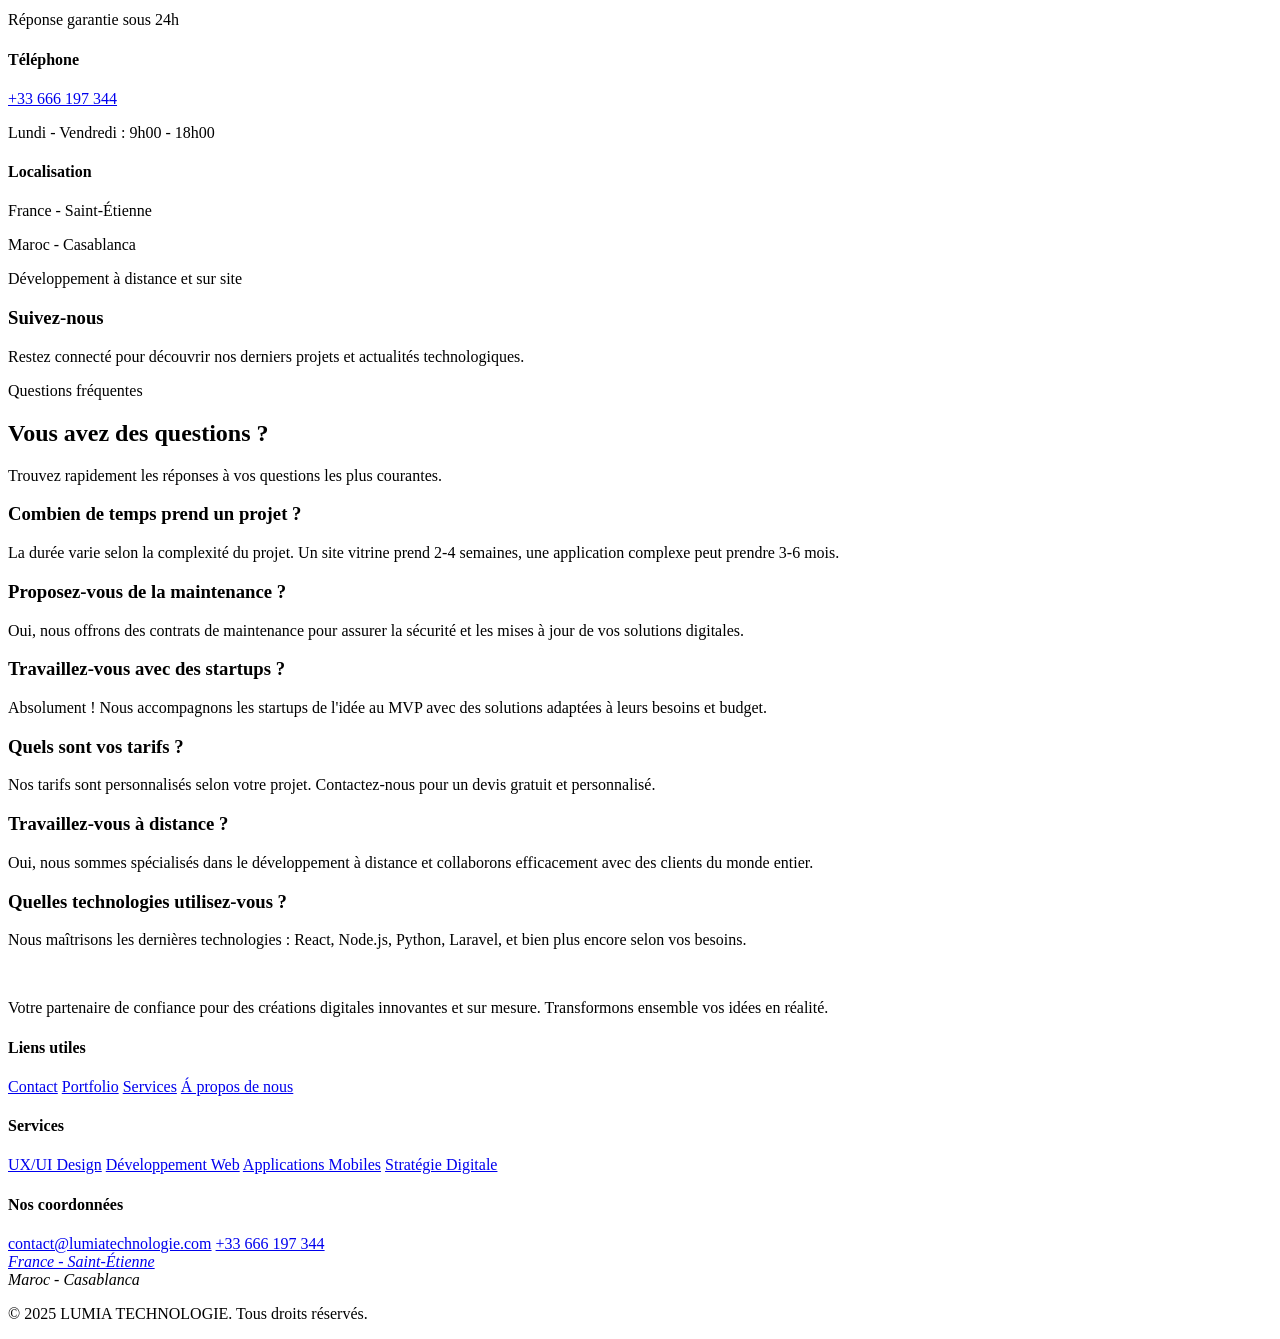
==== commit 5a02fdda: "Refine contact hero presentation" ====
--- a/contact.html
+++ b/contact.html
@@ -92,86 +92,135 @@
     <main
         class="overflow-hidden p-0! pt-24! relative min-h-screen max-[575px]:pt-[150px]! bg-linear-to-br from-blue-50 via-white to-yellow-50 dark:from-gray-900 dark:via-gray-800 dark:to-gray-900">
         <section id="contact-hero"
-            class="relative flex-center flex-col pb-16 pt-16 md:pt-20 md:pb-20 xl:pt-24 xl:pb-24 w-full">
-            <div class="hero-orb orb-one"></div>
-            <div class="hero-orb orb-two"></div>
-            <div class="hero-orb orb-three"></div>
-            <div class="container mx-auto px-4">
-                <div class="grid gap-10 lg:grid-cols-[1.1fr_0.9fr] items-center">
-                    <div class="text-center lg:text-left">
-                        <div
-                            class="inline-flex items-center px-4 py-2 bg-main-bg-color text-main-color rounded-full text-sm font-medium mb-6 shadow-sm">
+            class="contact-hero flex-center flex-col pb-12 pt-16 md:pt-20 md:pb-20 xl:pt-24 xl:pb-24 w-full">
+            <div class="contact-hero-bg">
+                <span class="contact-hero-spotlight"></span>
+                <span class="contact-hero-spotlight spotlight-2"></span>
+                <span class="contact-hero-orb orb-1"></span>
+                <span class="contact-hero-orb orb-2"></span>
+                <span class="contact-hero-orb orb-3"></span>
+                <span class="contact-hero-gridline"></span>
+            </div>
+            <div class="container mx-auto px-4 relative z-1">
+                <div class="contact-hero-grid grid items-center gap-10 lg:grid-cols-[1.15fr_0.85fr]">
+                    <div class="max-w-4xl mx-auto text-center lg:text-left">
+                        <div data-animate="hero-tag"
+                            class="inline-flex items-center px-4 py-2 bg-main-bg-color text-main-color rounded-full text-sm font-medium mb-6">
                             Discutons de votre projet
                         </div>
 
-                        <h2
-                            class="mb-5 text-black dark:text-white text-3xl sm:text-4xl md:text-6xl font-bold leading-tight!">
+                        <h2 data-animate="hero-title"
+                            class="hero-title mb-5 text-black dark:text-white text-3xl sm:text-4xl md:text-6xl font-bold leading-tight!">
                             Contactez notre <span
                                 class="bg-linear-to-r from-blue-500 to-violet-indigo bg-clip-text text-transparent">équipe
                                 d'experts</span></h2>
 
-                        <p
+                        <p data-animate="hero-subtitle"
                             class="text-xl md:text-2xl text-gray-600 dark:text-gray-300 mb-8 max-w-3xl mx-auto lg:mx-0 leading-relaxed">
-                            Prêt à transformer votre vision en réalité digitale ? Notre équipe d'experts vous
-                            accompagne
+                            Prêt à transformer votre vision en réalité digitale ? Notre équipe d'experts vous accompagne
                             dans chaque étape de votre projet technologique.
                         </p>
 
-                        <div class="hero-pillars">
-                            <div class="hero-pill">
-                                <span class="pill-number">150+</span>
-                                <span class="pill-label">projets livrés</span>
-                            </div>
-                            <div class="hero-pill">
-                                <span class="pill-number">98%</span>
-                                <span class="pill-label">clients satisfaits</span>
-                            </div>
-                            <div class="hero-pill">
-                                <span class="pill-number">24h</span>
-                                <span class="pill-label">réponse moyenne</span>
+                        <div data-animate="hero-actions" class="flex flex-wrap justify-center lg:justify-start gap-4">
+                            <a href="#contact-section"
+                                class="contact-cta-primary inline-flex items-center gap-2 rounded-full bg-main-color px-6 py-3 text-white font-semibold shadow-lg">
+                                <span>Planifier un appel</span>
+                                <ion-icon name="arrow-forward-outline" class="text-lg"></ion-icon>
+                            </a>
+                            <a href="#faq-section"
+                                class="contact-cta-secondary inline-flex items-center gap-2 rounded-full border border-main-color/40 px-6 py-3 text-main-color font-semibold">
+                                <span>Voir la FAQ</span>
+                                <ion-icon name="sparkles-outline" class="text-lg"></ion-icon>
+                            </a>
+                        </div>
+                        <div data-animate="hero-proof" class="contact-hero-proof mt-10">
+                            <div class="contact-hero-proof-item">
+                                <ion-icon name="sparkles-outline"></ion-icon>
+                                <span>Workshop stratégique offert</span>
+                            </div>
+                            <div class="contact-hero-proof-item">
+                                <ion-icon name="time-outline"></ion-icon>
+                                <span>Démarrage sous 72h</span>
+                            </div>
+                            <div class="contact-hero-proof-item">
+                                <ion-icon name="happy-outline"></ion-icon>
+                                <span>Accompagnement de A à Z</span>
                             </div>
                         </div>
                     </div>
 
-                    <div class="contact-hero-visual">
-                        <div class="hero-glass-card">
-                            <div class="glow-ring"></div>
-                            <div class="hero-card-header">
-                                <div class="status-dot"></div>
-                                <span>Disponible maintenant</span>
-                            </div>
-                            <h3>Transformons votre idée en expérience digitale mémorable.</h3>
-                            <p>Un espace dédié à la stratégie, au design et au développement réunis.</p>
-                            <div class="hero-card-grid">
-                                <div class="hero-card-chip">
+                    <div class="contact-hero-stack">
+                        <div data-animate="hero-card"
+                            class="contact-hero-card contact-hero-card--primary">
+                            <div class="contact-hero-card__glow"></div>
+                            <div class="flex items-center justify-between mb-6">
+                                <div class="contact-hero-chip">
+                                    <ion-icon name="pulse-outline"></ion-icon>
+                                    <span>Disponibilité immédiate</span>
+                                </div>
+                                <span class="contact-hero-badge">Nouveau</span>
+                            </div>
+                            <h3 class="text-2xl font-semibold text-gray-900 dark:text-white mb-4">
+                                Votre projet, propulsé par des experts dédiés.
+                            </h3>
+                            <p class="text-gray-600 dark:text-gray-300 mb-6">
+                                Une équipe pluridisciplinaire prête à cadrer, concevoir et livrer votre solution avec
+                                un accompagnement premium.
+                            </p>
+                            <div class="grid grid-cols-3 gap-4">
+                                <div class="contact-hero-metric">
+                                    <p class="text-sm text-gray-500 dark:text-gray-400">Réponse</p>
+                                    <p class="text-xl font-bold text-gray-900 dark:text-white">&lt; 24h</p>
+                                </div>
+                                <div class="contact-hero-metric">
+                                    <p class="text-sm text-gray-500 dark:text-gray-400">Satisfaction</p>
+                                    <p class="text-xl font-bold text-gray-900 dark:text-white">98%</p>
+                                </div>
+                                <div class="contact-hero-metric">
+                                    <p class="text-sm text-gray-500 dark:text-gray-400">Projets</p>
+                                    <p class="text-xl font-bold text-gray-900 dark:text-white">120+</p>
+                                </div>
+                            </div>
+                            <div class="contact-hero-divider"></div>
+                            <div class="contact-hero-tags">
+                                <span>UX/UI Premium</span>
+                                <span>Dév. web & mobile</span>
+                                <span>Suivi mensuel</span>
+                            </div>
+                        </div>
+                        <div data-animate="hero-card"
+                            class="contact-hero-card contact-hero-card--secondary">
+                            <div class="flex items-center gap-3">
+                                <span class="contact-hero-icon">
                                     <ion-icon name="sparkles-outline"></ion-icon>
-                                    <span>Stratégie</span>
-                                </div>
-                                <div class="hero-card-chip">
-                                    <ion-icon name="color-palette-outline"></ion-icon>
-                                    <span>Design</span>
-                                </div>
-                                <div class="hero-card-chip">
-                                    <ion-icon name="code-slash-outline"></ion-icon>
-                                    <span>Build</span>
-                                </div>
-                                <div class="hero-card-chip">
-                                    <ion-icon name="rocket-outline"></ion-icon>
-                                    <span>Lancement</span>
-                                </div>
-                            </div>
-                            <div class="hero-wave"></div>
-                        </div>
-                        <div class="floating-badge badge-top">
-                            <ion-icon name="chatbubbles-outline"></ion-icon>
-                            <span>Brief créatif</span>
-                        </div>
-                        <div class="floating-badge badge-bottom">
-                            <ion-icon name="time-outline"></ion-icon>
-                            <span>Kickoff en 48h</span>
+                                </span>
+                                <div>
+                                    <p class="text-sm uppercase tracking-[0.2em] text-gray-400 dark:text-gray-500">
+                                        Atelier créatif
+                                    </p>
+                                    <p class="text-lg font-semibold text-gray-900 dark:text-white">
+                                        Brainstorming + maquettes en 7 jours
+                                    </p>
+                                </div>
+                            </div>
+                        </div>
+                        <div data-animate="hero-card"
+                            class="contact-hero-card contact-hero-card--floating">
+                            <div class="flex items-center gap-3">
+                                <span class="contact-hero-icon">
+                                    <ion-icon name="shield-checkmark-outline"></ion-icon>
+                                </span>
+                                <div>
+                                    <p class="text-sm text-gray-500 dark:text-gray-400">Méthode</p>
+                                    <p class="text-lg font-semibold text-gray-900 dark:text-white">
+                                        Pilotage agile & reporting hebdo
+                                    </p>
+                                </div>
+                            </div>
                         </div>
                     </div>
                 </div>
+            </div>
         </section>
 
         <!-- Main Contact Section -->
@@ -181,7 +230,7 @@
                     <!-- Contact Form -->
                     <div class="lg:col-span-3">
                         <div
-                            class="bg-white dark:bg-dark-box rounded-2xl shadow-xl border border-gray-100 dark:border-gray-700 p-8 lg:p-10 contact-card">
+                            class="bg-white dark:bg-dark-box rounded-2xl shadow-xl border border-gray-100 dark:border-gray-700 p-8 lg:p-10">
                             <div class="mb-8">
                                 <h2 class="text-3xl font-bold text-gray-900 dark:text-white mb-4">
                                     Envoyez-nous un message
@@ -282,7 +331,7 @@
                     <div class="lg:col-span-2 space-y-6">
                         <!-- Contact Details -->
                         <div
-                            class="bg-white dark:bg-dark-box rounded-2xl shadow-xl border border-gray-100 dark:border-gray-700 p-8 contact-card">
+                            class="bg-white dark:bg-dark-box rounded-2xl shadow-xl border border-gray-100 dark:border-gray-700 p-8">
                             <h3 class="text-2xl font-bold text-gray-900 dark:text-white mb-6">
                                 Nos coordonnées
                             </h3>
@@ -335,7 +384,7 @@
 
                         <!-- Social Media -->
                         <div
-                            class="bg-white dark:bg-dark-box rounded-2xl shadow-xl border border-gray-100 dark:border-gray-700 p-8 contact-card">
+                            class="bg-white dark:bg-dark-box rounded-2xl shadow-xl border border-gray-100 dark:border-gray-700 p-8">
                             <h3 class="text-2xl font-bold text-gray-900 dark:text-white mb-6">
                                 Suivez-nous
                             </h3>
@@ -385,7 +434,7 @@
 
                     <div class="grid md:grid-cols-2 gap-6">
                         <div
-                            class="bg-white dark:bg-dark-box rounded-xl p-6 shadow-lg hover:shadow-xl transition-shadow duration-200 faq-card">
+                            class="bg-white dark:bg-dark-box rounded-xl p-6 shadow-lg hover:shadow-xl transition-shadow duration-200">
                             <h3 class="text-lg font-semibold text-gray-900 dark:text-white mb-3 flex items-center">
                                 <ion-icon name="time-outline" class="text-main-color mr-3"></ion-icon>
                                 Combien de temps prend un projet ?
@@ -397,7 +446,7 @@
                         </div>
 
                         <div
-                            class="bg-white dark:bg-dark-box rounded-xl p-6 shadow-lg hover:shadow-xl transition-shadow duration-200 faq-card">
+                            class="bg-white dark:bg-dark-box rounded-xl p-6 shadow-lg hover:shadow-xl transition-shadow duration-200">
                             <h3 class="text-lg font-semibold text-gray-900 dark:text-white mb-3 flex items-center">
                                 <ion-icon name="shield-outline" class="text-main-color mr-3"></ion-icon>
                                 Proposez-vous de la maintenance ?
@@ -409,7 +458,7 @@
                         </div>
 
                         <div
-                            class="bg-white dark:bg-dark-box rounded-xl p-6 shadow-lg hover:shadow-xl transition-shadow duration-200 faq-card">
+                            class="bg-white dark:bg-dark-box rounded-xl p-6 shadow-lg hover:shadow-xl transition-shadow duration-200">
                             <h3 class="text-lg font-semibold text-gray-900 dark:text-white mb-3 flex items-center">
                                 <ion-icon name="bulb-outline" class="text-main-color mr-3"></ion-icon>
                                 Travaillez-vous avec des startups ?
@@ -421,7 +470,7 @@
                         </div>
 
                         <div
-                            class="bg-white dark:bg-dark-box rounded-xl p-6 shadow-lg hover:shadow-xl transition-shadow duration-200 faq-card">
+                            class="bg-white dark:bg-dark-box rounded-xl p-6 shadow-lg hover:shadow-xl transition-shadow duration-200">
                             <h3 class="text-lg font-semibold text-gray-900 dark:text-white mb-3 flex items-center">
                                 <ion-icon name="card-outline" class="text-main-color mr-3"></ion-icon>
                                 Quels sont vos tarifs ?
@@ -433,7 +482,7 @@
                         </div>
 
                         <div
-                            class="bg-white dark:bg-dark-box rounded-xl p-6 shadow-lg hover:shadow-xl transition-shadow duration-200 faq-card">
+                            class="bg-white dark:bg-dark-box rounded-xl p-6 shadow-lg hover:shadow-xl transition-shadow duration-200">
                             <h3 class="text-lg font-semibold text-gray-900 dark:text-white mb-3 flex items-center">
                                 <ion-icon name="globe-outline" class="text-main-color mr-3"></ion-icon>
                                 Travaillez-vous à distance ?
@@ -445,7 +494,7 @@
                         </div>
 
                         <div
-                            class="bg-white dark:bg-dark-box rounded-xl p-6 shadow-lg hover:shadow-xl transition-shadow duration-200 faq-card">
+                            class="bg-white dark:bg-dark-box rounded-xl p-6 shadow-lg hover:shadow-xl transition-shadow duration-200">
                             <h3 class="text-lg font-semibold text-gray-900 dark:text-white mb-3 flex items-center">
                                 <ion-icon name="trending-up-outline" class="text-main-color mr-3"></ion-icon>
                                 Quelles technologies utilisez-vous ?
@@ -534,63 +583,65 @@
         gsap.registerPlugin(ScrollTrigger);
 
         document.addEventListener("DOMContentLoaded", () => {
-            // Hero Animation
+            const heroTitle = document.querySelector(".hero-title");
+            if (heroTitle && window.SplitType) {
+                const splitTitle = new SplitType(heroTitle, { types: "lines", lineClass: "split-line" });
+                gsap.set(splitTitle.lines, { yPercent: 120, rotationX: -80, opacity: 0 });
+                gsap.to(splitTitle.lines, {
+                    yPercent: 0,
+                    rotationX: 0,
+                    opacity: 1,
+                    duration: 1.2,
+                    ease: "power4.out",
+                    stagger: 0.12
+                });
+            }
+
             const heroTL = gsap.timeline();
             heroTL
-                .fromTo("#contact-hero .inline-flex",
-                    { y: 20, opacity: 0, filter: "blur(5px)" },
+                .fromTo('[data-animate="hero-tag"]',
+                    { y: 20, opacity: 0, filter: "blur(6px)" },
                     { y: 0, opacity: 1, filter: "blur(0px)", duration: 0.8, ease: "power2.out" }
                 )
-                .fromTo("#contact-hero h2",
-                    { y: 50, opacity: 0, filter: "blur(20px)" },
-                    { y: 0, opacity: 1, filter: "blur(0px)", duration: 1.2, ease: "power4.out" },
+                .fromTo('[data-animate="hero-subtitle"]',
+                    { y: 30, opacity: 0, filter: "blur(10px)" },
+                    { y: 0, opacity: 1, filter: "blur(0px)", duration: 1, ease: "power3.out" },
                     "-=0.6"
                 )
-                .fromTo("#contact-hero p",
-                    { y: 30, opacity: 0, filter: "blur(10px)" },
-                    { y: 0, opacity: 1, filter: "blur(0px)", duration: 1, ease: "power3.out" },
-                    "-=0.8"
+                .fromTo('[data-animate="hero-actions"]',
+                    { y: 20, opacity: 0 },
+                    { y: 0, opacity: 1, duration: 0.8, ease: "power2.out" },
+                    "-=0.7"
                 )
-                .fromTo(".hero-pill",
+                .fromTo('[data-animate="hero-proof"] .contact-hero-proof-item',
                     { y: 20, opacity: 0 },
-                    { y: 0, opacity: 1, duration: 0.8, ease: "power3.out", stagger: 0.15 },
+                    { y: 0, opacity: 1, duration: 0.7, ease: "power2.out", stagger: 0.12 },
                     "-=0.6"
                 )
-                .fromTo(".hero-glass-card",
-                    { y: 50, opacity: 0, scale: 0.95, filter: "blur(10px)" },
-                    { y: 0, opacity: 1, scale: 1, filter: "blur(0px)", duration: 1.1, ease: "power3.out" },
-                    "-=0.9"
-                )
-                .fromTo(".floating-badge",
-                    { y: 20, opacity: 0, scale: 0.9 },
-                    { y: 0, opacity: 1, scale: 1, duration: 0.8, ease: "back.out(1.4)", stagger: 0.2 },
-                    "-=0.7"
+                .fromTo('[data-animate="hero-card"]',
+                    { y: 50, opacity: 0, scale: 0.95, filter: "blur(6px)" },
+                    { y: 0, opacity: 1, scale: 1, filter: "blur(0px)", duration: 1, ease: "power3.out", stagger: 0.15 },
+                    "-=0.6"
                 );
 
-            gsap.to(".hero-glass-card", {
-                y: -8,
-                duration: 4,
+            gsap.to(".contact-hero-orb", {
+                y: 30,
+                x: 20,
+                duration: 6,
                 ease: "sine.inOut",
+                yoyo: true,
                 repeat: -1,
-                yoyo: true
-            });
-
-            gsap.to(".floating-badge", {
-                y: 10,
-                duration: 3,
-                ease: "sine.inOut",
-                repeat: -1,
-                yoyo: true,
                 stagger: 0.4
             });
 
-            gsap.to(".hero-orb", {
-                scale: 1.08,
-                duration: 6,
+            gsap.to(".contact-hero-spotlight", {
+                y: -20,
+                x: 10,
+                duration: 8,
                 ease: "sine.inOut",
+                yoyo: true,
                 repeat: -1,
-                yoyo: true,
-                stagger: 0.6
+                stagger: 0.3
             });
 
             // Contact Form & Sidebar Animation
@@ -603,7 +654,7 @@
             );
 
             // FAQ Items Animation
-            gsap.fromTo("#faq-section .grid > div", // Target the FAQ item cards
+            gsap.fromTo("#faq-section .grid > div",
                 { y: 40, opacity: 0, filter: "blur(5px)", scale: 0.95 },
                 {
                     scrollTrigger: { trigger: "#faq-section", start: "top 75%" },
--- a/CSS/premium.css
+++ b/CSS/premium.css
@@ -92,6 +92,9 @@
 .split-line {
     overflow: hidden;
     perspective: 400px;
+    display: block;
+    transform-origin: bottom;
+    will-change: transform, opacity;
     /* Essential for 3D roll */
 }
 
@@ -100,295 +103,315 @@
     will-change: transform, opacity;
 }
 
-/* 6. CONTACT HERO ENHANCEMENTS */
-#contact-hero {
+/* 6. CONTACT HERO AURORA */
+.contact-hero {
+    position: relative;
     isolation: isolate;
 }
 
-.hero-orb {
+.contact-hero-bg {
+    position: absolute;
+    inset: 0;
+    overflow: hidden;
+    z-index: 0;
+}
+
+.contact-hero-spotlight {
+    position: absolute;
+    width: 480px;
+    height: 480px;
+    background: radial-gradient(circle, rgba(59, 130, 246, 0.35), transparent 65%);
+    top: -120px;
+    left: 35%;
+    transform: translateX(-50%);
+    opacity: 0.8;
+    animation: spotlight-drift 10s ease-in-out infinite;
+}
+
+.contact-hero-spotlight.spotlight-2 {
+    width: 360px;
+    height: 360px;
+    background: radial-gradient(circle, rgba(16, 185, 129, 0.25), transparent 65%);
+    bottom: -140px;
+    top: auto;
+    left: auto;
+    right: 10%;
+    animation-delay: -4s;
+}
+
+.contact-hero-orb {
     position: absolute;
     border-radius: 999px;
     filter: blur(0px);
-    opacity: 0.6;
-    z-index: 0;
-    animation: orbFloat 14s ease-in-out infinite;
-}
-
-.hero-orb.orb-one {
+    opacity: 0.75;
+    mix-blend-mode: screen;
+    animation: float-orb 16s ease-in-out infinite;
+}
+
+.contact-hero-orb.orb-1 {
     width: 320px;
     height: 320px;
-    background: radial-gradient(circle at 30% 30%, rgba(59, 130, 246, 0.35), transparent 65%);
-    top: -60px;
-    left: -80px;
-}
-
-.hero-orb.orb-two {
+    background: radial-gradient(circle at 30% 30%, rgba(59, 130, 246, 0.55), transparent 60%);
+    top: -40px;
+    left: -60px;
+    animation-delay: -3s;
+}
+
+.contact-hero-orb.orb-2 {
     width: 420px;
     height: 420px;
-    background: radial-gradient(circle at 30% 30%, rgba(99, 102, 241, 0.35), transparent 65%);
-    right: -140px;
-    top: 10%;
-    animation-delay: -4s;
-}
-
-.hero-orb.orb-three {
-    width: 280px;
-    height: 280px;
-    background: radial-gradient(circle at 30% 30%, rgba(236, 72, 153, 0.3), transparent 65%);
-    left: 15%;
+    background: radial-gradient(circle at 30% 30%, rgba(99, 102, 241, 0.5), transparent 65%);
     bottom: -120px;
-    animation-delay: -8s;
-}
-
-.hero-pillars {
+    right: -60px;
+    animation-delay: -6s;
+}
+
+.contact-hero-orb.orb-3 {
+    width: 260px;
+    height: 260px;
+    background: radial-gradient(circle at 40% 40%, rgba(250, 204, 21, 0.45), transparent 70%);
+    top: 20%;
+    right: 20%;
+    animation-delay: -10s;
+}
+
+.contact-hero-gridline {
+    position: absolute;
+    inset: 15% 10%;
+    border-radius: 40px;
+    border: 1px solid rgba(148, 163, 184, 0.25);
+    box-shadow: inset 0 0 50px rgba(148, 163, 184, 0.1);
+    animation: pulse-grid 6s ease-in-out infinite;
+}
+
+.contact-cta-primary {
+    transition: transform 0.2s ease, box-shadow 0.2s ease;
+}
+
+.contact-cta-primary:hover {
+    transform: translateY(-2px);
+    box-shadow: 0 18px 40px rgba(37, 99, 235, 0.35);
+}
+
+.contact-cta-secondary {
+    transition: transform 0.2s ease, box-shadow 0.2s ease;
+    backdrop-filter: blur(6px);
+}
+
+.contact-cta-secondary:hover {
+    transform: translateY(-2px);
+    box-shadow: 0 12px 30px rgba(37, 99, 235, 0.2);
+}
+
+.contact-hero-stack {
+    display: grid;
+    gap: 18px;
+    position: relative;
+}
+
+.contact-hero-card {
+    position: relative;
+    border-radius: 24px;
+    padding: 24px;
+    background: rgba(255, 255, 255, 0.85);
+    box-shadow: 0 20px 60px rgba(15, 23, 42, 0.15);
+    backdrop-filter: blur(14px);
+    border: 1px solid rgba(148, 163, 184, 0.2);
+    overflow: hidden;
+}
+
+body.dark .contact-hero-card {
+    background: rgba(15, 23, 42, 0.7);
+    border: 1px solid rgba(148, 163, 184, 0.15);
+    box-shadow: 0 20px 60px rgba(2, 6, 23, 0.6);
+}
+
+.contact-hero-card--primary {
+    transform: translateY(0);
+}
+
+.contact-hero-card--primary::after {
+    content: "";
+    position: absolute;
+    inset: 0;
+    border-radius: 24px;
+    padding: 1px;
+    background: linear-gradient(135deg, rgba(59, 130, 246, 0.4), rgba(236, 72, 153, 0.2), rgba(34, 197, 94, 0.25));
+    -webkit-mask: linear-gradient(#fff 0 0) content-box, linear-gradient(#fff 0 0);
+    -webkit-mask-composite: xor;
+    mask-composite: exclude;
+    pointer-events: none;
+}
+
+.contact-hero-card__glow {
+    position: absolute;
+    inset: -40%;
+    background: radial-gradient(circle at 20% 20%, rgba(59, 130, 246, 0.4), transparent 55%);
+    opacity: 0.8;
+    pointer-events: none;
+}
+
+.contact-hero-card--secondary {
+    transform: translateX(40px);
+}
+
+.contact-hero-card--floating {
+    transform: translateX(-20px);
+}
+
+.contact-hero-chip {
+    display: inline-flex;
+    align-items: center;
+    gap: 8px;
+    background: rgba(37, 99, 235, 0.15);
+    color: #1d4ed8;
+    padding: 6px 12px;
+    border-radius: 999px;
+    font-size: 0.85rem;
+    font-weight: 600;
+}
+
+body.dark .contact-hero-chip {
+    color: #93c5fd;
+    background: rgba(59, 130, 246, 0.2);
+}
+
+.contact-hero-badge {
+    font-size: 0.7rem;
+    text-transform: uppercase;
+    letter-spacing: 0.2em;
+    padding: 6px 10px;
+    border-radius: 999px;
+    background: rgba(15, 118, 110, 0.15);
+    color: #0f766e;
+}
+
+body.dark .contact-hero-badge {
+    color: #5eead4;
+    background: rgba(13, 148, 136, 0.2);
+}
+
+.contact-hero-metric {
+    background: rgba(248, 250, 252, 0.8);
+    border-radius: 18px;
+    padding: 12px;
+    text-align: center;
+}
+
+body.dark .contact-hero-metric {
+    background: rgba(30, 41, 59, 0.7);
+}
+
+.contact-hero-icon {
+    width: 44px;
+    height: 44px;
+    border-radius: 14px;
+    display: inline-flex;
+    align-items: center;
+    justify-content: center;
+    background: rgba(59, 130, 246, 0.15);
+    color: #2563eb;
+    font-size: 1.2rem;
+}
+
+body.dark .contact-hero-icon {
+    color: #93c5fd;
+    background: rgba(59, 130, 246, 0.2);
+}
+
+.contact-hero-proof {
     display: flex;
     flex-wrap: wrap;
     gap: 12px;
-    justify-content: center;
-}
-
-.hero-pill {
-    padding: 10px 18px;
-    border-radius: 999px;
-    background: rgba(255, 255, 255, 0.75);
-    border: 1px solid rgba(15, 23, 42, 0.08);
-    box-shadow: 0 10px 30px rgba(15, 23, 42, 0.08);
-    display: flex;
-    flex-direction: column;
-    gap: 2px;
-    align-items: flex-start;
-}
-
-body.dark .hero-pill {
-    background: rgba(15, 23, 42, 0.7);
-    border-color: rgba(148, 163, 184, 0.3);
-}
-
-.pill-number {
-    font-size: 1.15rem;
-    font-weight: 700;
-    color: #2563eb;
-}
-
-body.dark .pill-number {
-    color: #93c5fd;
-}
-
-.pill-label {
-    font-size: 0.75rem;
-    text-transform: uppercase;
-    letter-spacing: 0.08em;
-    color: rgba(15, 23, 42, 0.7);
-}
-
-body.dark .pill-label {
-    color: rgba(226, 232, 240, 0.7);
-}
-
-.contact-hero-visual {
-    position: relative;
-    z-index: 1;
-    display: grid;
-    place-items: center;
-}
-
-.hero-glass-card {
-    position: relative;
-    overflow: hidden;
-    padding: 32px;
-    border-radius: 28px;
-    background: linear-gradient(130deg, rgba(255, 255, 255, 0.95), rgba(239, 246, 255, 0.85));
-    border: 1px solid rgba(148, 163, 184, 0.25);
-    box-shadow: 0 30px 70px rgba(15, 23, 42, 0.18);
-}
-
-body.dark .hero-glass-card {
-    background: linear-gradient(135deg, rgba(15, 23, 42, 0.95), rgba(30, 41, 59, 0.9));
-    border-color: rgba(148, 163, 184, 0.2);
-    box-shadow: 0 30px 70px rgba(2, 6, 23, 0.6);
-}
-
-.hero-card-header {
+}
+
+.contact-hero-proof-item {
     display: inline-flex;
     align-items: center;
     gap: 8px;
+    padding: 8px 14px;
+    border-radius: 999px;
+    background: rgba(255, 255, 255, 0.6);
+    border: 1px solid rgba(148, 163, 184, 0.3);
+    color: #0f172a;
+    font-weight: 500;
+    box-shadow: 0 12px 24px rgba(15, 23, 42, 0.08);
+}
+
+body.dark .contact-hero-proof-item {
+    background: rgba(15, 23, 42, 0.6);
+    color: #e2e8f0;
+    border-color: rgba(148, 163, 184, 0.2);
+}
+
+.contact-hero-proof-item ion-icon {
+    color: #2563eb;
+}
+
+.contact-hero-divider {
+    height: 1px;
+    width: 100%;
+    background: linear-gradient(90deg, transparent, rgba(148, 163, 184, 0.4), transparent);
+    margin: 20px 0 16px;
+}
+
+.contact-hero-tags {
+    display: flex;
+    flex-wrap: wrap;
+    gap: 10px;
+}
+
+.contact-hero-tags span {
     padding: 6px 12px;
     border-radius: 999px;
-    background: rgba(59, 130, 246, 0.12);
-    color: #2563eb;
-    font-weight: 600;
-    font-size: 0.85rem;
-}
-
-.status-dot {
-    width: 8px;
-    height: 8px;
-    border-radius: 50%;
-    background: #22c55e;
-    box-shadow: 0 0 12px rgba(34, 197, 94, 0.8);
-}
-
-.hero-glass-card h3 {
-    margin-top: 18px;
-    font-size: 1.6rem;
-    font-weight: 700;
-    color: #0f172a;
-}
-
-body.dark .hero-glass-card h3 {
-    color: #f8fafc;
-}
-
-.hero-glass-card p {
-    margin-top: 12px;
-    color: rgba(51, 65, 85, 0.8);
-}
-
-body.dark .hero-glass-card p {
-    color: rgba(226, 232, 240, 0.75);
-}
-
-.hero-card-grid {
-    margin-top: 24px;
-    display: grid;
-    gap: 12px;
-    grid-template-columns: repeat(2, minmax(0, 1fr));
-}
-
-.hero-card-chip {
-    display: flex;
-    align-items: center;
-    gap: 8px;
-    padding: 10px 14px;
-    border-radius: 16px;
-    background: rgba(59, 130, 246, 0.12);
-    color: #1e3a8a;
-    font-weight: 600;
-}
-
-body.dark .hero-card-chip {
-    background: rgba(148, 163, 184, 0.15);
-    color: #e2e8f0;
-}
-
-.hero-wave {
-    position: absolute;
-    bottom: -45%;
-    left: -10%;
-    width: 120%;
-    height: 120%;
-    background: radial-gradient(circle at 50% 0%, rgba(59, 130, 246, 0.25), transparent 70%);
-    animation: wavePulse 10s ease-in-out infinite;
-    z-index: -1;
-}
-
-.glow-ring {
-    position: absolute;
-    inset: 20px;
-    border-radius: 24px;
-    border: 1px solid rgba(59, 130, 246, 0.3);
-    box-shadow: 0 0 30px rgba(59, 130, 246, 0.2);
-    animation: ringSpin 12s linear infinite;
-    pointer-events: none;
-}
-
-.floating-badge {
-    position: absolute;
-    display: inline-flex;
-    align-items: center;
-    gap: 8px;
-    padding: 10px 16px;
-    border-radius: 999px;
-    background: rgba(15, 23, 42, 0.85);
-    color: #fff;
+    background: rgba(37, 99, 235, 0.12);
+    color: #1d4ed8;
     font-size: 0.85rem;
     font-weight: 600;
-    box-shadow: 0 20px 40px rgba(15, 23, 42, 0.35);
-}
-
-.floating-badge ion-icon {
-    font-size: 1rem;
-}
-
-.badge-top {
-    top: -12px;
-    left: -10px;
-}
-
-.badge-bottom {
-    bottom: -14px;
-    right: -10px;
-}
-
-.contact-card {
-    position: relative;
-    overflow: hidden;
-}
-
-.contact-card::after {
-    content: "";
-    position: absolute;
-    inset: 0;
-    background: radial-gradient(circle at top left, rgba(59, 130, 246, 0.12), transparent 60%);
-    opacity: 0;
-    transition: opacity 0.3s ease;
-}
-
-.contact-card:hover::after {
-    opacity: 1;
-}
-
-.faq-card {
-    position: relative;
-    overflow: hidden;
-}
-
-.faq-card::before {
-    content: "";
-    position: absolute;
-    inset: 0;
-    background: linear-gradient(135deg, rgba(59, 130, 246, 0.15), transparent 60%);
-    opacity: 0;
-    transition: opacity 0.3s ease;
-}
-
-.faq-card:hover::before {
-    opacity: 1;
-}
-
-@media (min-width: 1024px) {
-    .hero-pillars {
-        justify-content: flex-start;
-    }
-}
-
-@keyframes orbFloat {
+}
+
+body.dark .contact-hero-tags span {
+    background: rgba(59, 130, 246, 0.2);
+    color: #bfdbfe;
+}
+
+@keyframes float-orb {
+    0% {
+        transform: translate3d(0, 0, 0) scale(1);
+    }
+    50% {
+        transform: translate3d(20px, -30px, 0) scale(1.08);
+    }
+    100% {
+        transform: translate3d(0, 0, 0) scale(1);
+    }
+}
+
+@keyframes spotlight-drift {
     0%,
     100% {
-        transform: translate3d(0, 0, 0) scale(1);
+        transform: translate3d(-50%, 0, 0) scale(1);
     }
     50% {
-        transform: translate3d(0, -25px, 0) scale(1.05);
-    }
-}
-
-@keyframes wavePulse {
+        transform: translate3d(-45%, -20px, 0) scale(1.08);
+    }
+}
+
+@keyframes pulse-grid {
     0%,
     100% {
-        transform: translateY(0);
-        opacity: 0.6;
+        opacity: 0.4;
+        transform: scale(1);
     }
     50% {
-        transform: translateY(-20px);
-        opacity: 1;
-    }
-}
-
-@keyframes ringSpin {
-    0% {
-        transform: rotate(0deg);
-    }
-    100% {
-        transform: rotate(360deg);
-    }
-}
+        opacity: 0.8;
+        transform: scale(1.02);
+    }
+}
+
+@media (max-width: 1024px) {
+    .contact-hero-card--secondary,
+    .contact-hero-card--floating {
+        transform: none;
+    }
+}
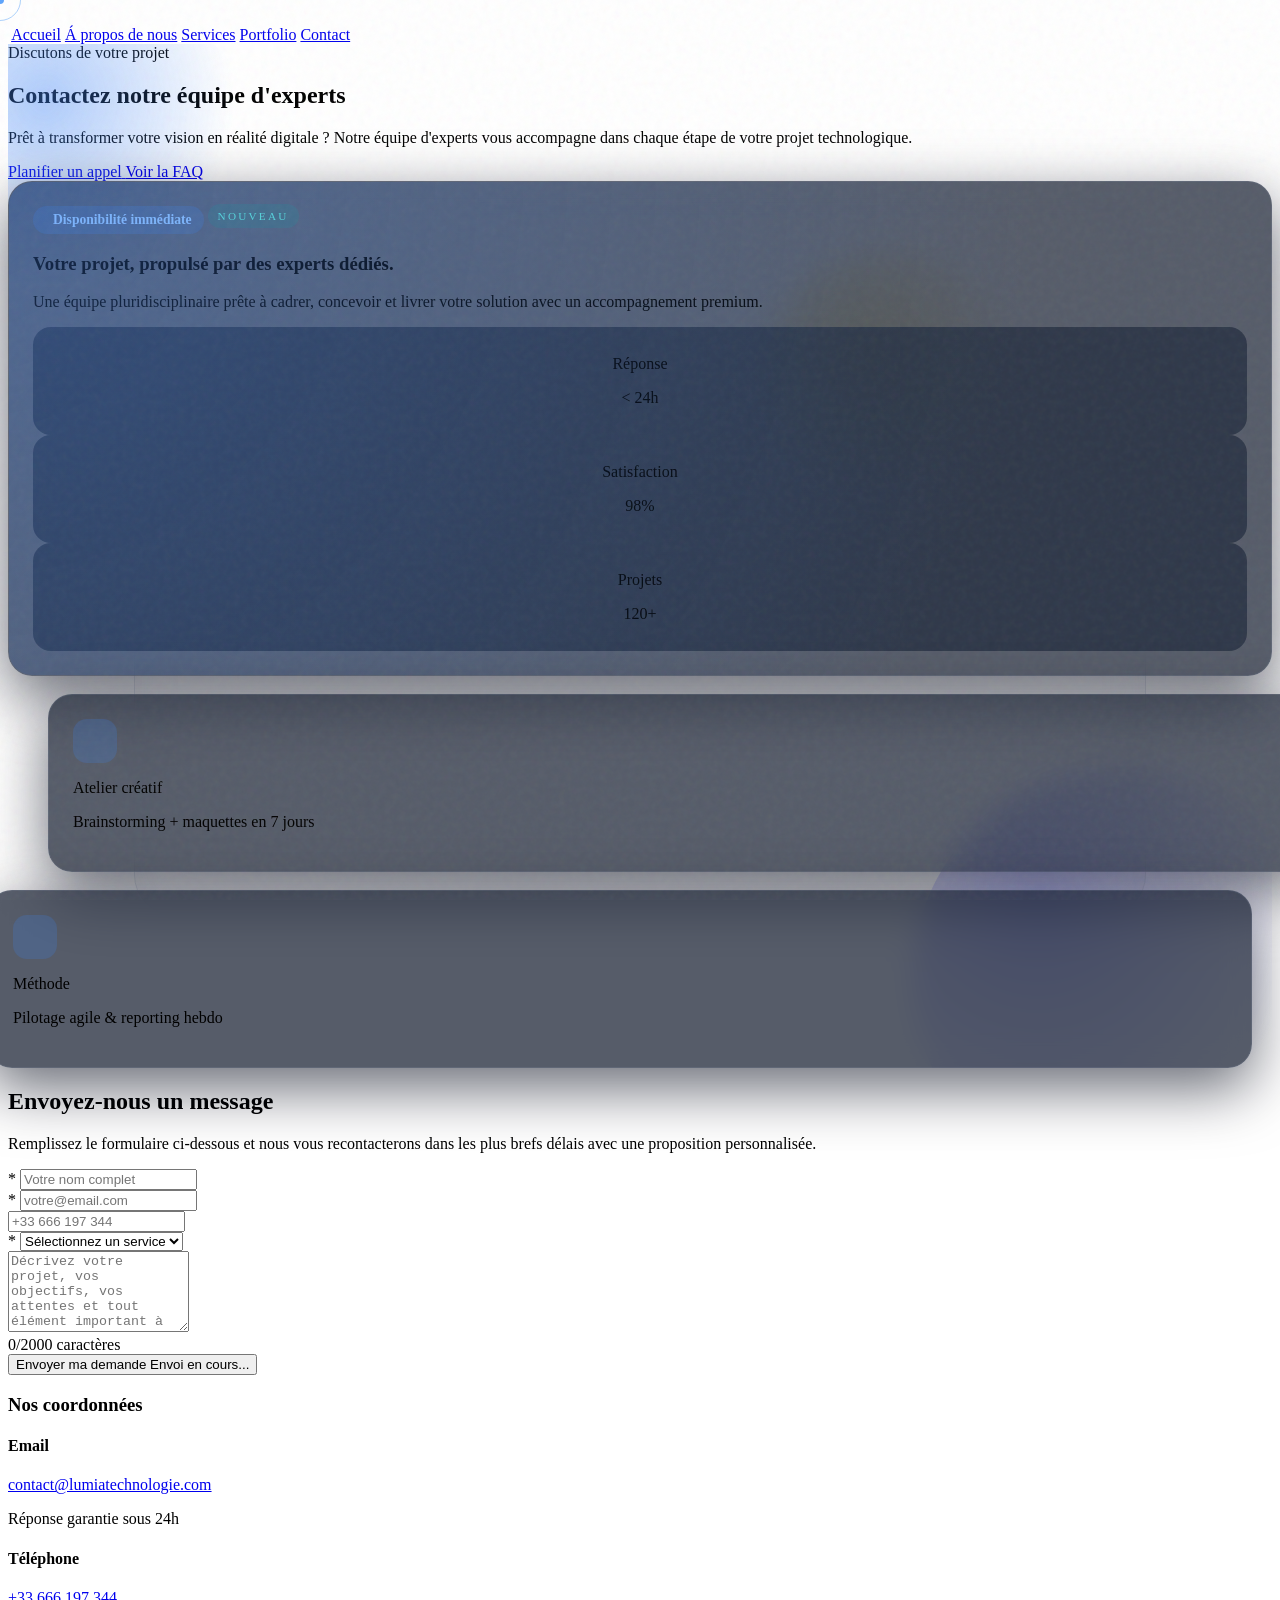
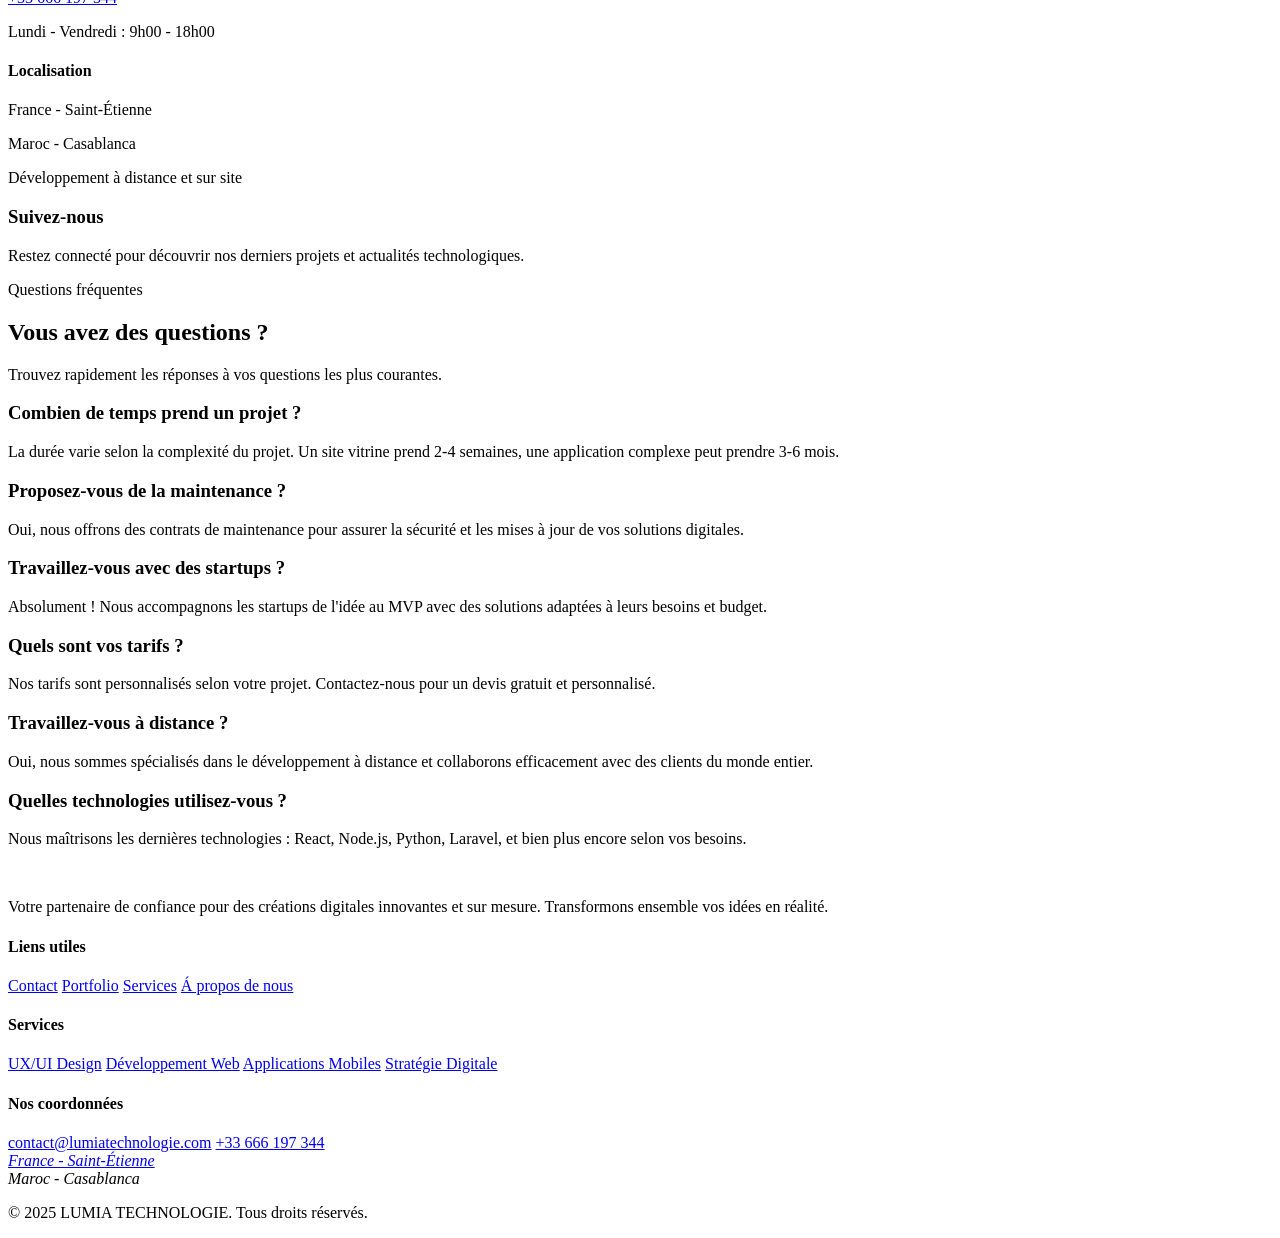
==== commit 8467bc1b: "Enhance contact hero visuals" ====
--- a/contact.html
+++ b/contact.html
@@ -94,8 +94,6 @@
         <section id="contact-hero"
             class="contact-hero flex-center flex-col pb-12 pt-16 md:pt-20 md:pb-20 xl:pt-24 xl:pb-24 w-full">
             <div class="contact-hero-bg">
-                <span class="contact-hero-spotlight"></span>
-                <span class="contact-hero-spotlight spotlight-2"></span>
                 <span class="contact-hero-orb orb-1"></span>
                 <span class="contact-hero-orb orb-2"></span>
                 <span class="contact-hero-orb orb-3"></span>
@@ -133,20 +131,6 @@
                                 <ion-icon name="sparkles-outline" class="text-lg"></ion-icon>
                             </a>
                         </div>
-                        <div data-animate="hero-proof" class="contact-hero-proof mt-10">
-                            <div class="contact-hero-proof-item">
-                                <ion-icon name="sparkles-outline"></ion-icon>
-                                <span>Workshop stratégique offert</span>
-                            </div>
-                            <div class="contact-hero-proof-item">
-                                <ion-icon name="time-outline"></ion-icon>
-                                <span>Démarrage sous 72h</span>
-                            </div>
-                            <div class="contact-hero-proof-item">
-                                <ion-icon name="happy-outline"></ion-icon>
-                                <span>Accompagnement de A à Z</span>
-                            </div>
-                        </div>
                     </div>
 
                     <div class="contact-hero-stack">
@@ -180,12 +164,6 @@
                                     <p class="text-sm text-gray-500 dark:text-gray-400">Projets</p>
                                     <p class="text-xl font-bold text-gray-900 dark:text-white">120+</p>
                                 </div>
-                            </div>
-                            <div class="contact-hero-divider"></div>
-                            <div class="contact-hero-tags">
-                                <span>UX/UI Premium</span>
-                                <span>Dév. web & mobile</span>
-                                <span>Suivi mensuel</span>
                             </div>
                         </div>
                         <div data-animate="hero-card"
@@ -613,11 +591,6 @@
                     { y: 0, opacity: 1, duration: 0.8, ease: "power2.out" },
                     "-=0.7"
                 )
-                .fromTo('[data-animate="hero-proof"] .contact-hero-proof-item',
-                    { y: 20, opacity: 0 },
-                    { y: 0, opacity: 1, duration: 0.7, ease: "power2.out", stagger: 0.12 },
-                    "-=0.6"
-                )
                 .fromTo('[data-animate="hero-card"]',
                     { y: 50, opacity: 0, scale: 0.95, filter: "blur(6px)" },
                     { y: 0, opacity: 1, scale: 1, filter: "blur(0px)", duration: 1, ease: "power3.out", stagger: 0.15 },
@@ -632,16 +605,6 @@
                 yoyo: true,
                 repeat: -1,
                 stagger: 0.4
-            });
-
-            gsap.to(".contact-hero-spotlight", {
-                y: -20,
-                x: 10,
-                duration: 8,
-                ease: "sine.inOut",
-                yoyo: true,
-                repeat: -1,
-                stagger: 0.3
             });
 
             // Contact Form & Sidebar Animation
--- a/CSS/premium.css
+++ b/CSS/premium.css
@@ -116,29 +116,6 @@
     z-index: 0;
 }
 
-.contact-hero-spotlight {
-    position: absolute;
-    width: 480px;
-    height: 480px;
-    background: radial-gradient(circle, rgba(59, 130, 246, 0.35), transparent 65%);
-    top: -120px;
-    left: 35%;
-    transform: translateX(-50%);
-    opacity: 0.8;
-    animation: spotlight-drift 10s ease-in-out infinite;
-}
-
-.contact-hero-spotlight.spotlight-2 {
-    width: 360px;
-    height: 360px;
-    background: radial-gradient(circle, rgba(16, 185, 129, 0.25), transparent 65%);
-    bottom: -140px;
-    top: auto;
-    left: auto;
-    right: 10%;
-    animation-delay: -4s;
-}
-
 .contact-hero-orb {
     position: absolute;
     border-radius: 999px;
@@ -228,19 +205,6 @@
 
 .contact-hero-card--primary {
     transform: translateY(0);
-}
-
-.contact-hero-card--primary::after {
-    content: "";
-    position: absolute;
-    inset: 0;
-    border-radius: 24px;
-    padding: 1px;
-    background: linear-gradient(135deg, rgba(59, 130, 246, 0.4), rgba(236, 72, 153, 0.2), rgba(34, 197, 94, 0.25));
-    -webkit-mask: linear-gradient(#fff 0 0) content-box, linear-gradient(#fff 0 0);
-    -webkit-mask-composite: xor;
-    mask-composite: exclude;
-    pointer-events: none;
 }
 
 .contact-hero-card__glow {
@@ -319,62 +283,6 @@
     background: rgba(59, 130, 246, 0.2);
 }
 
-.contact-hero-proof {
-    display: flex;
-    flex-wrap: wrap;
-    gap: 12px;
-}
-
-.contact-hero-proof-item {
-    display: inline-flex;
-    align-items: center;
-    gap: 8px;
-    padding: 8px 14px;
-    border-radius: 999px;
-    background: rgba(255, 255, 255, 0.6);
-    border: 1px solid rgba(148, 163, 184, 0.3);
-    color: #0f172a;
-    font-weight: 500;
-    box-shadow: 0 12px 24px rgba(15, 23, 42, 0.08);
-}
-
-body.dark .contact-hero-proof-item {
-    background: rgba(15, 23, 42, 0.6);
-    color: #e2e8f0;
-    border-color: rgba(148, 163, 184, 0.2);
-}
-
-.contact-hero-proof-item ion-icon {
-    color: #2563eb;
-}
-
-.contact-hero-divider {
-    height: 1px;
-    width: 100%;
-    background: linear-gradient(90deg, transparent, rgba(148, 163, 184, 0.4), transparent);
-    margin: 20px 0 16px;
-}
-
-.contact-hero-tags {
-    display: flex;
-    flex-wrap: wrap;
-    gap: 10px;
-}
-
-.contact-hero-tags span {
-    padding: 6px 12px;
-    border-radius: 999px;
-    background: rgba(37, 99, 235, 0.12);
-    color: #1d4ed8;
-    font-size: 0.85rem;
-    font-weight: 600;
-}
-
-body.dark .contact-hero-tags span {
-    background: rgba(59, 130, 246, 0.2);
-    color: #bfdbfe;
-}
-
 @keyframes float-orb {
     0% {
         transform: translate3d(0, 0, 0) scale(1);
@@ -384,16 +292,6 @@
     }
     100% {
         transform: translate3d(0, 0, 0) scale(1);
-    }
-}
-
-@keyframes spotlight-drift {
-    0%,
-    100% {
-        transform: translate3d(-50%, 0, 0) scale(1);
-    }
-    50% {
-        transform: translate3d(-45%, -20px, 0) scale(1.08);
     }
 }
 
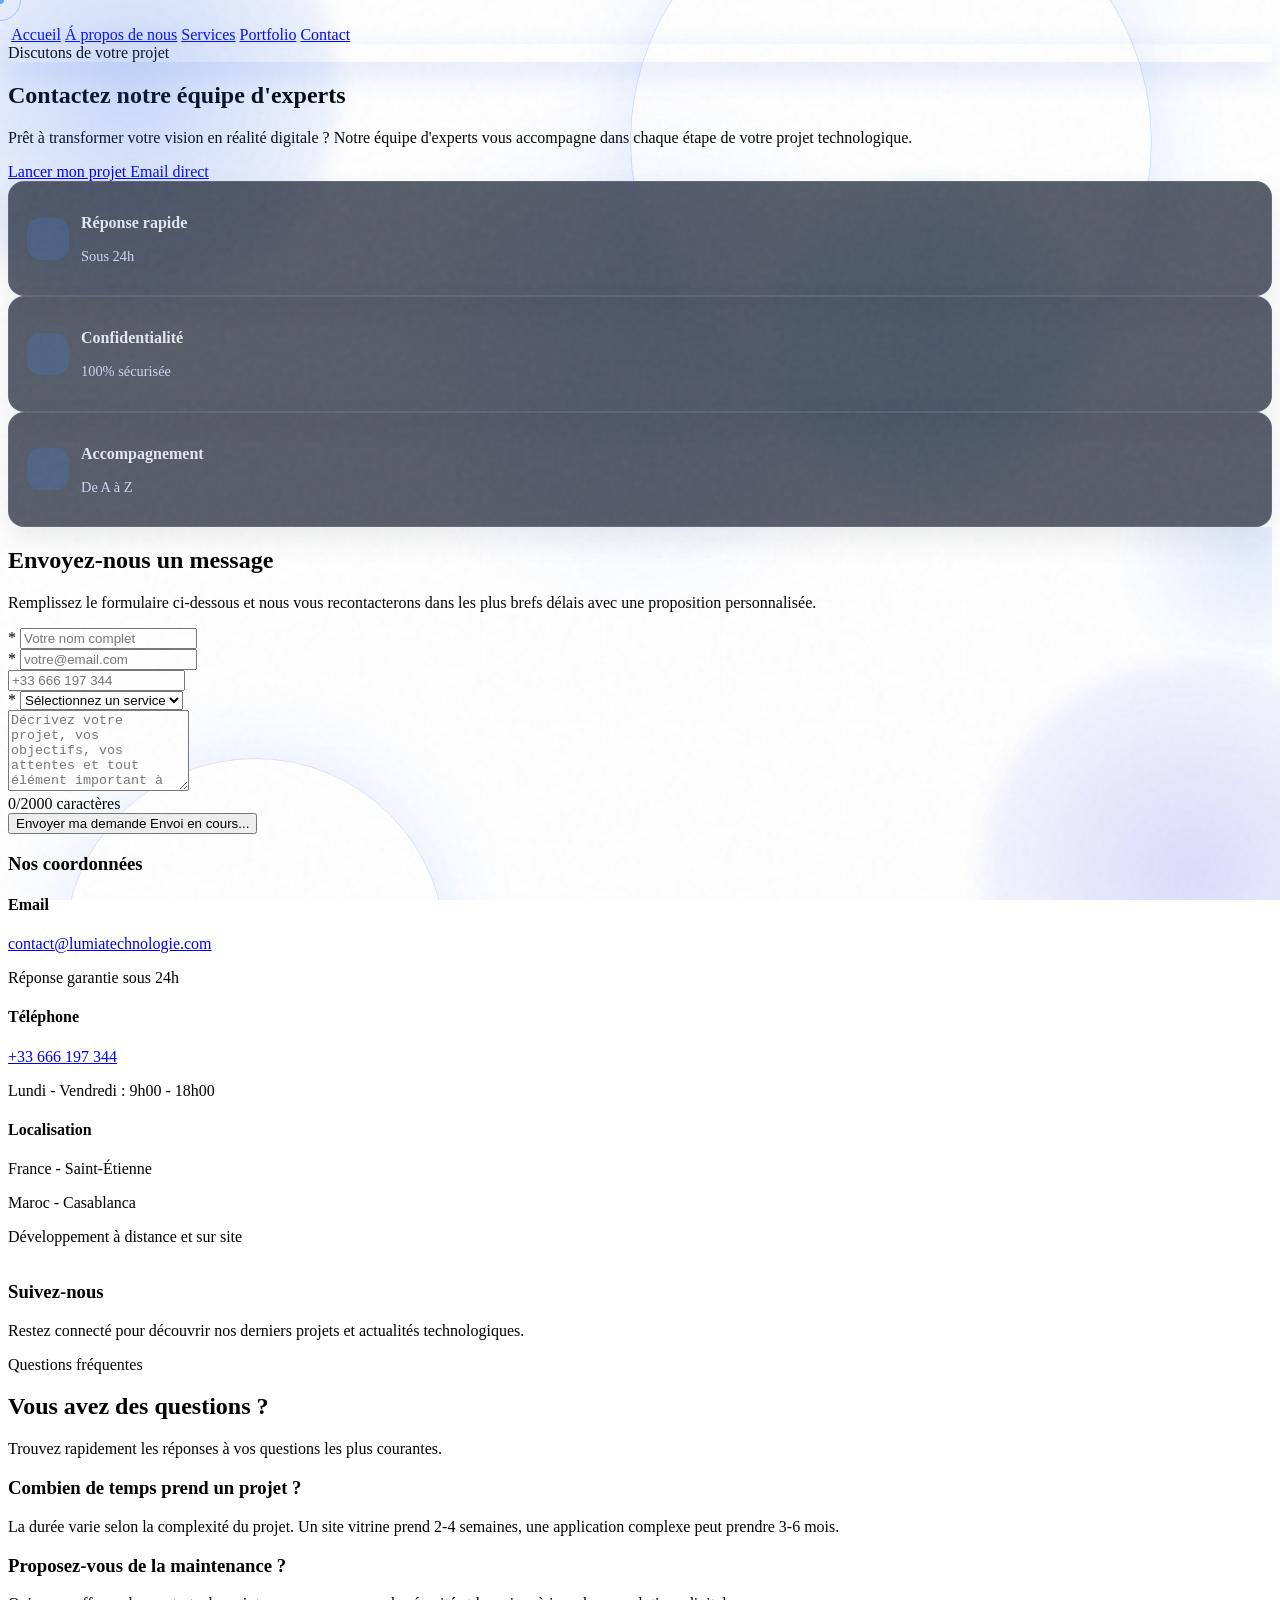
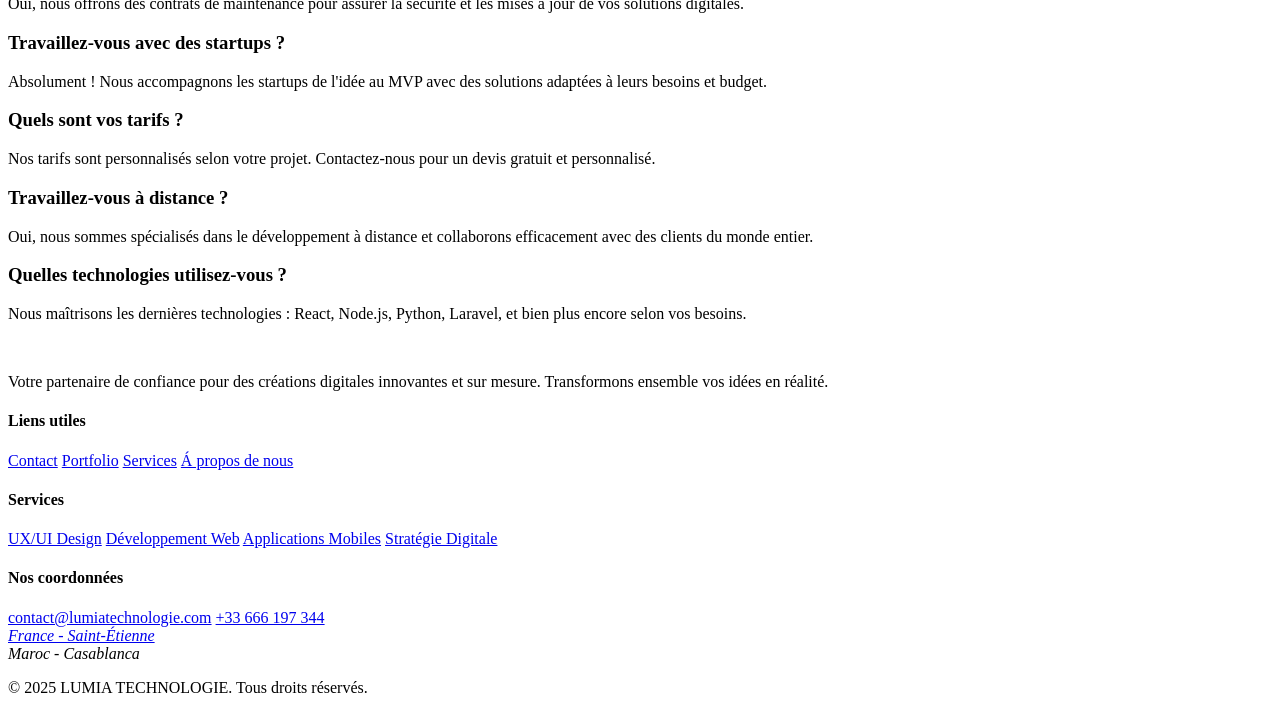
==== commit f93a15c6: "Enhance contact page visuals and animations" ====
--- a/contact.html
+++ b/contact.html
@@ -91,109 +91,74 @@
     <!-- Hero Section -->
     <main
         class="overflow-hidden p-0! pt-24! relative min-h-screen max-[575px]:pt-[150px]! bg-linear-to-br from-blue-50 via-white to-yellow-50 dark:from-gray-900 dark:via-gray-800 dark:to-gray-900">
-        <section id="contact-hero"
-            class="contact-hero flex-center flex-col pb-12 pt-16 md:pt-20 md:pb-20 xl:pt-24 xl:pb-24 w-full">
-            <div class="contact-hero-bg">
-                <span class="contact-hero-orb orb-1"></span>
-                <span class="contact-hero-orb orb-2"></span>
-                <span class="contact-hero-orb orb-3"></span>
-                <span class="contact-hero-gridline"></span>
-            </div>
-            <div class="container mx-auto px-4 relative z-1">
-                <div class="contact-hero-grid grid items-center gap-10 lg:grid-cols-[1.15fr_0.85fr]">
-                    <div class="max-w-4xl mx-auto text-center lg:text-left">
-                        <div data-animate="hero-tag"
-                            class="inline-flex items-center px-4 py-2 bg-main-bg-color text-main-color rounded-full text-sm font-medium mb-6">
-                            Discutons de votre projet
-                        </div>
-
-                        <h2 data-animate="hero-title"
-                            class="hero-title mb-5 text-black dark:text-white text-3xl sm:text-4xl md:text-6xl font-bold leading-tight!">
-                            Contactez notre <span
-                                class="bg-linear-to-r from-blue-500 to-violet-indigo bg-clip-text text-transparent">équipe
-                                d'experts</span></h2>
-
-                        <p data-animate="hero-subtitle"
-                            class="text-xl md:text-2xl text-gray-600 dark:text-gray-300 mb-8 max-w-3xl mx-auto lg:mx-0 leading-relaxed">
-                            Prêt à transformer votre vision en réalité digitale ? Notre équipe d'experts vous accompagne
-                            dans chaque étape de votre projet technologique.
-                        </p>
-
-                        <div data-animate="hero-actions" class="flex flex-wrap justify-center lg:justify-start gap-4">
-                            <a href="#contact-section"
-                                class="contact-cta-primary inline-flex items-center gap-2 rounded-full bg-main-color px-6 py-3 text-white font-semibold shadow-lg">
-                                <span>Planifier un appel</span>
-                                <ion-icon name="arrow-forward-outline" class="text-lg"></ion-icon>
-                            </a>
-                            <a href="#faq-section"
-                                class="contact-cta-secondary inline-flex items-center gap-2 rounded-full border border-main-color/40 px-6 py-3 text-main-color font-semibold">
-                                <span>Voir la FAQ</span>
-                                <ion-icon name="sparkles-outline" class="text-lg"></ion-icon>
-                            </a>
-                        </div>
-                    </div>
-
-                    <div class="contact-hero-stack">
-                        <div data-animate="hero-card"
-                            class="contact-hero-card contact-hero-card--primary">
-                            <div class="contact-hero-card__glow"></div>
-                            <div class="flex items-center justify-between mb-6">
-                                <div class="contact-hero-chip">
-                                    <ion-icon name="pulse-outline"></ion-icon>
-                                    <span>Disponibilité immédiate</span>
-                                </div>
-                                <span class="contact-hero-badge">Nouveau</span>
-                            </div>
-                            <h3 class="text-2xl font-semibold text-gray-900 dark:text-white mb-4">
-                                Votre projet, propulsé par des experts dédiés.
-                            </h3>
-                            <p class="text-gray-600 dark:text-gray-300 mb-6">
-                                Une équipe pluridisciplinaire prête à cadrer, concevoir et livrer votre solution avec
-                                un accompagnement premium.
-                            </p>
-                            <div class="grid grid-cols-3 gap-4">
-                                <div class="contact-hero-metric">
-                                    <p class="text-sm text-gray-500 dark:text-gray-400">Réponse</p>
-                                    <p class="text-xl font-bold text-gray-900 dark:text-white">&lt; 24h</p>
-                                </div>
-                                <div class="contact-hero-metric">
-                                    <p class="text-sm text-gray-500 dark:text-gray-400">Satisfaction</p>
-                                    <p class="text-xl font-bold text-gray-900 dark:text-white">98%</p>
-                                </div>
-                                <div class="contact-hero-metric">
-                                    <p class="text-sm text-gray-500 dark:text-gray-400">Projets</p>
-                                    <p class="text-xl font-bold text-gray-900 dark:text-white">120+</p>
-                                </div>
-                            </div>
-                        </div>
-                        <div data-animate="hero-card"
-                            class="contact-hero-card contact-hero-card--secondary">
-                            <div class="flex items-center gap-3">
-                                <span class="contact-hero-icon">
-                                    <ion-icon name="sparkles-outline"></ion-icon>
-                                </span>
-                                <div>
-                                    <p class="text-sm uppercase tracking-[0.2em] text-gray-400 dark:text-gray-500">
-                                        Atelier créatif
-                                    </p>
-                                    <p class="text-lg font-semibold text-gray-900 dark:text-white">
-                                        Brainstorming + maquettes en 7 jours
-                                    </p>
-                                </div>
-                            </div>
-                        </div>
-                        <div data-animate="hero-card"
-                            class="contact-hero-card contact-hero-card--floating">
-                            <div class="flex items-center gap-3">
-                                <span class="contact-hero-icon">
-                                    <ion-icon name="shield-checkmark-outline"></ion-icon>
-                                </span>
-                                <div>
-                                    <p class="text-sm text-gray-500 dark:text-gray-400">Méthode</p>
-                                    <p class="text-lg font-semibold text-gray-900 dark:text-white">
-                                        Pilotage agile & reporting hebdo
-                                    </p>
-                                </div>
+        <div class="contact-ambient" aria-hidden="true">
+            <span class="contact-orb orb-1"></span>
+            <span class="contact-orb orb-2"></span>
+            <span class="contact-orb orb-3"></span>
+            <span class="contact-ring ring-1"></span>
+            <span class="contact-ring ring-2"></span>
+            <span class="contact-grid"></span>
+            <span class="contact-glow"></span>
+        </div>
+        <section id="contact-hero" class="flex-center flex-col pb-12 pt-16 md:pt-20 md:pb-20 xl:pt-24 xl:pb-24 w-full">
+            <div class="container mx-auto px-4">
+                <div class="max-w-4xl mx-auto text-center">
+                    <div
+                        class="inline-flex items-center px-4 py-2 bg-main-bg-color text-main-color rounded-full text-sm font-medium mb-6 contact-pill">
+                        Discutons de votre projet
+                    </div>
+
+                    <h2
+                        class="mb-5 text-black dark:text-white text-3xl sm:text-4xl md:text-6xl font-bold leading-tight!">
+                        Contactez notre <span
+                            class="bg-linear-to-r from-blue-500 to-violet-indigo bg-clip-text text-transparent">équipe
+                            d'experts</span></h2>
+
+                    <p
+                        class="text-xl md:text-2xl text-gray-600 dark:text-gray-300 mb-8 max-w-3xl mx-auto leading-relaxed">
+                        Prêt à transformer votre vision en réalité digitale ? Notre équipe d'experts vous accompagne
+                        dans chaque étape de votre projet technologique.
+                    </p>
+
+                    <div class="flex flex-wrap items-center justify-center gap-4 mb-10 contact-hero-actions">
+                        <a href="#contact-section"
+                            class="contact-cta-primary inline-flex items-center gap-3 px-8 py-4 rounded-full text-white font-semibold bg-main-color shadow-lg hover:-translate-y-1 transition-all duration-200">
+                            <ion-icon name="sparkles-outline" class="text-xl"></ion-icon>
+                            Lancer mon projet
+                        </a>
+                        <a href="mailto:contact@lumiatechnologie.com"
+                            class="contact-cta-secondary inline-flex items-center gap-3 px-8 py-4 rounded-full font-semibold text-main-color border border-main-color/30 bg-white/80 dark:bg-white/10 backdrop-blur hover:-translate-y-1 transition-all duration-200">
+                            <ion-icon name="mail-outline" class="text-xl"></ion-icon>
+                            Email direct
+                        </a>
+                    </div>
+
+                    <div class="contact-highlights grid sm:grid-cols-3 gap-4 max-w-4xl mx-auto">
+                        <div class="contact-highlight">
+                            <div class="highlight-icon">
+                                <ion-icon name="time-outline"></ion-icon>
+                            </div>
+                            <div>
+                                <p class="highlight-title">Réponse rapide</p>
+                                <p class="highlight-subtitle">Sous 24h</p>
+                            </div>
+                        </div>
+                        <div class="contact-highlight">
+                            <div class="highlight-icon">
+                                <ion-icon name="shield-checkmark-outline"></ion-icon>
+                            </div>
+                            <div>
+                                <p class="highlight-title">Confidentialité</p>
+                                <p class="highlight-subtitle">100% sécurisée</p>
+                            </div>
+                        </div>
+                        <div class="contact-highlight">
+                            <div class="highlight-icon">
+                                <ion-icon name="rocket-outline"></ion-icon>
+                            </div>
+                            <div>
+                                <p class="highlight-title">Accompagnement</p>
+                                <p class="highlight-subtitle">De A à Z</p>
                             </div>
                         </div>
                     </div>
@@ -208,7 +173,7 @@
                     <!-- Contact Form -->
                     <div class="lg:col-span-3">
                         <div
-                            class="bg-white dark:bg-dark-box rounded-2xl shadow-xl border border-gray-100 dark:border-gray-700 p-8 lg:p-10">
+                            class="bg-white dark:bg-dark-box rounded-2xl shadow-xl border border-gray-100 dark:border-gray-700 p-8 lg:p-10 contact-card contact-card-glow">
                             <div class="mb-8">
                                 <h2 class="text-3xl font-bold text-gray-900 dark:text-white mb-4">
                                     Envoyez-nous un message
@@ -309,7 +274,7 @@
                     <div class="lg:col-span-2 space-y-6">
                         <!-- Contact Details -->
                         <div
-                            class="bg-white dark:bg-dark-box rounded-2xl shadow-xl border border-gray-100 dark:border-gray-700 p-8">
+                            class="bg-white dark:bg-dark-box rounded-2xl shadow-xl border border-gray-100 dark:border-gray-700 p-8 contact-card">
                             <h3 class="text-2xl font-bold text-gray-900 dark:text-white mb-6">
                                 Nos coordonnées
                             </h3>
@@ -362,7 +327,7 @@
 
                         <!-- Social Media -->
                         <div
-                            class="bg-white dark:bg-dark-box rounded-2xl shadow-xl border border-gray-100 dark:border-gray-700 p-8">
+                            class="bg-white dark:bg-dark-box rounded-2xl shadow-xl border border-gray-100 dark:border-gray-700 p-8 contact-card">
                             <h3 class="text-2xl font-bold text-gray-900 dark:text-white mb-6">
                                 Suivez-nous
                             </h3>
@@ -561,51 +526,33 @@
         gsap.registerPlugin(ScrollTrigger);
 
         document.addEventListener("DOMContentLoaded", () => {
-            const heroTitle = document.querySelector(".hero-title");
-            if (heroTitle && window.SplitType) {
-                const splitTitle = new SplitType(heroTitle, { types: "lines", lineClass: "split-line" });
-                gsap.set(splitTitle.lines, { yPercent: 120, rotationX: -80, opacity: 0 });
-                gsap.to(splitTitle.lines, {
-                    yPercent: 0,
-                    rotationX: 0,
-                    opacity: 1,
-                    duration: 1.2,
-                    ease: "power4.out",
-                    stagger: 0.12
-                });
-            }
-
+            // Hero Animation
             const heroTL = gsap.timeline();
             heroTL
-                .fromTo('[data-animate="hero-tag"]',
-                    { y: 20, opacity: 0, filter: "blur(6px)" },
+                .fromTo("#contact-hero .inline-flex",
+                    { y: 20, opacity: 0, filter: "blur(5px)" },
                     { y: 0, opacity: 1, filter: "blur(0px)", duration: 0.8, ease: "power2.out" }
                 )
-                .fromTo('[data-animate="hero-subtitle"]',
+                .fromTo("#contact-hero h2",
+                    { y: 50, opacity: 0, filter: "blur(20px)" },
+                    { y: 0, opacity: 1, filter: "blur(0px)", duration: 1.2, ease: "power4.out" },
+                    "-=0.6"
+                )
+                .fromTo("#contact-hero p",
                     { y: 30, opacity: 0, filter: "blur(10px)" },
                     { y: 0, opacity: 1, filter: "blur(0px)", duration: 1, ease: "power3.out" },
-                    "-=0.6"
+                    "-=0.8"
                 )
-                .fromTo('[data-animate="hero-actions"]',
-                    { y: 20, opacity: 0 },
-                    { y: 0, opacity: 1, duration: 0.8, ease: "power2.out" },
-                    "-=0.7"
+                .fromTo(".contact-hero-actions a",
+                    { y: 30, opacity: 0, scale: 0.96 },
+                    { y: 0, opacity: 1, scale: 1, duration: 0.6, stagger: 0.15, ease: "back.out(1.6)" },
+                    "-=0.5"
                 )
-                .fromTo('[data-animate="hero-card"]',
-                    { y: 50, opacity: 0, scale: 0.95, filter: "blur(6px)" },
-                    { y: 0, opacity: 1, scale: 1, filter: "blur(0px)", duration: 1, ease: "power3.out", stagger: 0.15 },
-                    "-=0.6"
+                .fromTo(".contact-highlight",
+                    { y: 30, opacity: 0 },
+                    { y: 0, opacity: 1, duration: 0.6, stagger: 0.12, ease: "power2.out" },
+                    "-=0.4"
                 );
-
-            gsap.to(".contact-hero-orb", {
-                y: 30,
-                x: 20,
-                duration: 6,
-                ease: "sine.inOut",
-                yoyo: true,
-                repeat: -1,
-                stagger: 0.4
-            });
 
             // Contact Form & Sidebar Animation
             gsap.fromTo("#contact-section .lg\\:col-span-3, #contact-section .lg\\:col-span-2",
@@ -617,7 +564,7 @@
             );
 
             // FAQ Items Animation
-            gsap.fromTo("#faq-section .grid > div",
+            gsap.fromTo("#faq-section .grid > div", // Target the FAQ item cards
                 { y: 40, opacity: 0, filter: "blur(5px)", scale: 0.95 },
                 {
                     scrollTrigger: { trigger: "#faq-section", start: "top 75%" },
@@ -633,6 +580,23 @@
                     opacity: 1, y: 0, duration: 1, ease: "power2.out"
                 }
             );
+
+            // Ambient Orbs Parallax
+            const orbs = gsap.utils.toArray(".contact-orb");
+            const orbMoves = orbs.map((orb) => ({
+                x: gsap.quickTo(orb, "x", { duration: 1.2, ease: "power3.out" }),
+                y: gsap.quickTo(orb, "y", { duration: 1.2, ease: "power3.out" })
+            }));
+
+            document.addEventListener("mousemove", (event) => {
+                const offsetX = (event.clientX / window.innerWidth - 0.5) * 60;
+                const offsetY = (event.clientY / window.innerHeight - 0.5) * 60;
+                orbMoves.forEach((move, index) => {
+                    const factor = 0.4 + index * 0.2;
+                    move.x(offsetX * factor);
+                    move.y(offsetY * factor);
+                });
+            });
         });
     </script>
 </body>
--- a/CSS/premium.css
+++ b/CSS/premium.css
@@ -92,9 +92,6 @@
 .split-line {
     overflow: hidden;
     perspective: 400px;
-    display: block;
-    transform-origin: bottom;
-    will-change: transform, opacity;
     /* Essential for 3D roll */
 }
 
@@ -103,213 +100,232 @@
     will-change: transform, opacity;
 }
 
-/* 6. CONTACT HERO AURORA */
-.contact-hero {
-    position: relative;
-    isolation: isolate;
-}
-
-.contact-hero-bg {
+/* 6. CONTACT PAGE HERO EFFECTS */
+.contact-ambient {
     position: absolute;
     inset: 0;
     overflow: hidden;
+    pointer-events: none;
     z-index: 0;
 }
 
-.contact-hero-orb {
-    position: absolute;
+.contact-ambient span {
+    position: absolute;
+}
+
+.contact-orb {
+    width: 420px;
+    height: 420px;
     border-radius: 999px;
-    filter: blur(0px);
-    opacity: 0.75;
-    mix-blend-mode: screen;
-    animation: float-orb 16s ease-in-out infinite;
-}
-
-.contact-hero-orb.orb-1 {
+    background: radial-gradient(circle, rgba(37, 99, 235, 0.35), rgba(37, 99, 235, 0));
+    filter: blur(10px);
+    opacity: 0.7;
+    animation: floatOrb 12s ease-in-out infinite;
+}
+
+.contact-orb.orb-1 {
+    top: -120px;
+    left: -80px;
+    animation-delay: 0s;
+}
+
+.contact-orb.orb-2 {
+    bottom: -180px;
+    right: -120px;
+    background: radial-gradient(circle, rgba(99, 102, 241, 0.32), rgba(99, 102, 241, 0));
+    animation-delay: 2s;
+}
+
+.contact-orb.orb-3 {
+    top: 20%;
+    right: 15%;
     width: 320px;
     height: 320px;
-    background: radial-gradient(circle at 30% 30%, rgba(59, 130, 246, 0.55), transparent 60%);
-    top: -40px;
-    left: -60px;
-    animation-delay: -3s;
-}
-
-.contact-hero-orb.orb-2 {
-    width: 420px;
-    height: 420px;
-    background: radial-gradient(circle at 30% 30%, rgba(99, 102, 241, 0.5), transparent 65%);
-    bottom: -120px;
-    right: -60px;
-    animation-delay: -6s;
-}
-
-.contact-hero-orb.orb-3 {
-    width: 260px;
-    height: 260px;
-    background: radial-gradient(circle at 40% 40%, rgba(250, 204, 21, 0.45), transparent 70%);
-    top: 20%;
-    right: 20%;
-    animation-delay: -10s;
-}
-
-.contact-hero-gridline {
-    position: absolute;
-    inset: 15% 10%;
-    border-radius: 40px;
+    background: radial-gradient(circle, rgba(14, 165, 233, 0.28), rgba(14, 165, 233, 0));
+    animation-delay: 4s;
+}
+
+.contact-ring {
+    width: 520px;
+    height: 520px;
+    border-radius: 50%;
+    border: 1px solid rgba(37, 99, 235, 0.2);
+    box-shadow: 0 0 80px rgba(59, 130, 246, 0.15);
+    animation: pulseRing 9s ease-in-out infinite;
+}
+
+.contact-ring.ring-1 {
+    top: -120px;
+    right: 10%;
+}
+
+.contact-ring.ring-2 {
+    bottom: -240px;
+    left: 5%;
+    width: 380px;
+    height: 380px;
+    border-color: rgba(99, 102, 241, 0.2);
+    animation-delay: 1.6s;
+}
+
+.contact-grid {
+    inset: 0;
+    background-image: linear-gradient(rgba(37, 99, 235, 0.08) 1px, transparent 1px),
+        linear-gradient(90deg, rgba(37, 99, 235, 0.08) 1px, transparent 1px);
+    background-size: 120px 120px;
+    mask-image: radial-gradient(circle, rgba(0, 0, 0, 0.7), transparent 70%);
+    opacity: 0.25;
+}
+
+.contact-glow {
+    top: 10%;
+    left: 50%;
+    width: 520px;
+    height: 520px;
+    transform: translateX(-50%);
+    background: radial-gradient(circle, rgba(59, 130, 246, 0.2), transparent 70%);
+    filter: blur(30px);
+    opacity: 0.7;
+}
+
+.contact-pill {
+    box-shadow: 0 10px 30px rgba(37, 99, 235, 0.18);
+}
+
+.contact-cta-primary {
+    position: relative;
+    overflow: hidden;
+}
+
+.contact-cta-primary::after {
+    content: "";
+    position: absolute;
+    inset: 0;
+    background: linear-gradient(120deg, transparent, rgba(255, 255, 255, 0.4), transparent);
+    transform: translateX(-100%);
+    transition: transform 0.6s ease;
+}
+
+.contact-cta-primary:hover::after {
+    transform: translateX(100%);
+}
+
+.contact-cta-secondary {
+    box-shadow: inset 0 0 0 1px rgba(255, 255, 255, 0.2);
+}
+
+.contact-highlights {
+    position: relative;
+    z-index: 1;
+}
+
+.contact-highlight {
+    display: flex;
+    align-items: center;
+    gap: 12px;
+    padding: 16px 18px;
+    border-radius: 16px;
+    background: rgba(255, 255, 255, 0.8);
+    backdrop-filter: blur(10px);
     border: 1px solid rgba(148, 163, 184, 0.25);
-    box-shadow: inset 0 0 50px rgba(148, 163, 184, 0.1);
-    animation: pulse-grid 6s ease-in-out infinite;
-}
-
-.contact-cta-primary {
-    transition: transform 0.2s ease, box-shadow 0.2s ease;
-}
-
-.contact-cta-primary:hover {
-    transform: translateY(-2px);
-    box-shadow: 0 18px 40px rgba(37, 99, 235, 0.35);
-}
-
-.contact-cta-secondary {
-    transition: transform 0.2s ease, box-shadow 0.2s ease;
-    backdrop-filter: blur(6px);
-}
-
-.contact-cta-secondary:hover {
-    transform: translateY(-2px);
-    box-shadow: 0 12px 30px rgba(37, 99, 235, 0.2);
-}
-
-.contact-hero-stack {
+    box-shadow: 0 12px 30px rgba(15, 23, 42, 0.08);
+    transition: transform 0.3s ease, box-shadow 0.3s ease;
+}
+
+.dark .contact-highlight {
+    background: rgba(15, 23, 42, 0.7);
+    border-color: rgba(148, 163, 184, 0.2);
+}
+
+.contact-highlight:hover {
+    transform: translateY(-6px);
+    box-shadow: 0 18px 40px rgba(15, 23, 42, 0.12);
+}
+
+.highlight-icon {
+    width: 42px;
+    height: 42px;
+    border-radius: 14px;
     display: grid;
-    gap: 18px;
+    place-items: center;
+    background: rgba(37, 99, 235, 0.12);
+    color: #2563eb;
+    font-size: 20px;
+}
+
+.dark .highlight-icon {
+    background: rgba(59, 130, 246, 0.2);
+    color: #93c5fd;
+}
+
+.highlight-title {
+    font-weight: 600;
+    color: #0f172a;
+}
+
+.dark .highlight-title {
+    color: #e2e8f0;
+}
+
+.highlight-subtitle {
+    font-size: 0.9rem;
+    color: #64748b;
+}
+
+.dark .highlight-subtitle {
+    color: #cbd5f5;
+}
+
+.contact-card {
     position: relative;
-}
-
-.contact-hero-card {
-    position: relative;
-    border-radius: 24px;
-    padding: 24px;
-    background: rgba(255, 255, 255, 0.85);
-    box-shadow: 0 20px 60px rgba(15, 23, 42, 0.15);
-    backdrop-filter: blur(14px);
-    border: 1px solid rgba(148, 163, 184, 0.2);
-    overflow: hidden;
-}
-
-body.dark .contact-hero-card {
-    background: rgba(15, 23, 42, 0.7);
-    border: 1px solid rgba(148, 163, 184, 0.15);
-    box-shadow: 0 20px 60px rgba(2, 6, 23, 0.6);
-}
-
-.contact-hero-card--primary {
-    transform: translateY(0);
-}
-
-.contact-hero-card__glow {
-    position: absolute;
-    inset: -40%;
-    background: radial-gradient(circle at 20% 20%, rgba(59, 130, 246, 0.4), transparent 55%);
+    overflow: hidden;
+    z-index: 1;
+}
+
+.contact-card::before {
+    content: "";
+    position: absolute;
+    inset: -1px;
+    border-radius: inherit;
+    padding: 1px;
+    background: linear-gradient(135deg, rgba(37, 99, 235, 0.25), transparent, rgba(99, 102, 241, 0.25));
+    mask: linear-gradient(#fff 0 0) content-box, linear-gradient(#fff 0 0);
+    mask-composite: exclude;
+    opacity: 0.7;
+    pointer-events: none;
+}
+
+.contact-card-glow::after {
+    content: "";
+    position: absolute;
+    top: -120px;
+    right: -120px;
+    width: 280px;
+    height: 280px;
+    background: radial-gradient(circle, rgba(59, 130, 246, 0.18), transparent 70%);
+    filter: blur(10px);
     opacity: 0.8;
     pointer-events: none;
 }
 
-.contact-hero-card--secondary {
-    transform: translateX(40px);
-}
-
-.contact-hero-card--floating {
-    transform: translateX(-20px);
-}
-
-.contact-hero-chip {
-    display: inline-flex;
-    align-items: center;
-    gap: 8px;
-    background: rgba(37, 99, 235, 0.15);
-    color: #1d4ed8;
-    padding: 6px 12px;
-    border-radius: 999px;
-    font-size: 0.85rem;
-    font-weight: 600;
-}
-
-body.dark .contact-hero-chip {
-    color: #93c5fd;
-    background: rgba(59, 130, 246, 0.2);
-}
-
-.contact-hero-badge {
-    font-size: 0.7rem;
-    text-transform: uppercase;
-    letter-spacing: 0.2em;
-    padding: 6px 10px;
-    border-radius: 999px;
-    background: rgba(15, 118, 110, 0.15);
-    color: #0f766e;
-}
-
-body.dark .contact-hero-badge {
-    color: #5eead4;
-    background: rgba(13, 148, 136, 0.2);
-}
-
-.contact-hero-metric {
-    background: rgba(248, 250, 252, 0.8);
-    border-radius: 18px;
-    padding: 12px;
-    text-align: center;
-}
-
-body.dark .contact-hero-metric {
-    background: rgba(30, 41, 59, 0.7);
-}
-
-.contact-hero-icon {
-    width: 44px;
-    height: 44px;
-    border-radius: 14px;
-    display: inline-flex;
-    align-items: center;
-    justify-content: center;
-    background: rgba(59, 130, 246, 0.15);
-    color: #2563eb;
-    font-size: 1.2rem;
-}
-
-body.dark .contact-hero-icon {
-    color: #93c5fd;
-    background: rgba(59, 130, 246, 0.2);
-}
-
-@keyframes float-orb {
-    0% {
-        transform: translate3d(0, 0, 0) scale(1);
-    }
-    50% {
-        transform: translate3d(20px, -30px, 0) scale(1.08);
-    }
-    100% {
-        transform: translate3d(0, 0, 0) scale(1);
-    }
-}
-
-@keyframes pulse-grid {
+@keyframes floatOrb {
     0%,
     100% {
-        opacity: 0.4;
+        transform: translate3d(0, 0, 0);
+    }
+    50% {
+        transform: translate3d(20px, -30px, 0);
+    }
+}
+
+@keyframes pulseRing {
+    0%,
+    100% {
         transform: scale(1);
+        opacity: 0.5;
     }
     50% {
+        transform: scale(1.08);
         opacity: 0.8;
-        transform: scale(1.02);
-    }
-}
-
-@media (max-width: 1024px) {
-    .contact-hero-card--secondary,
-    .contact-hero-card--floating {
-        transform: none;
-    }
-}
+    }
+}
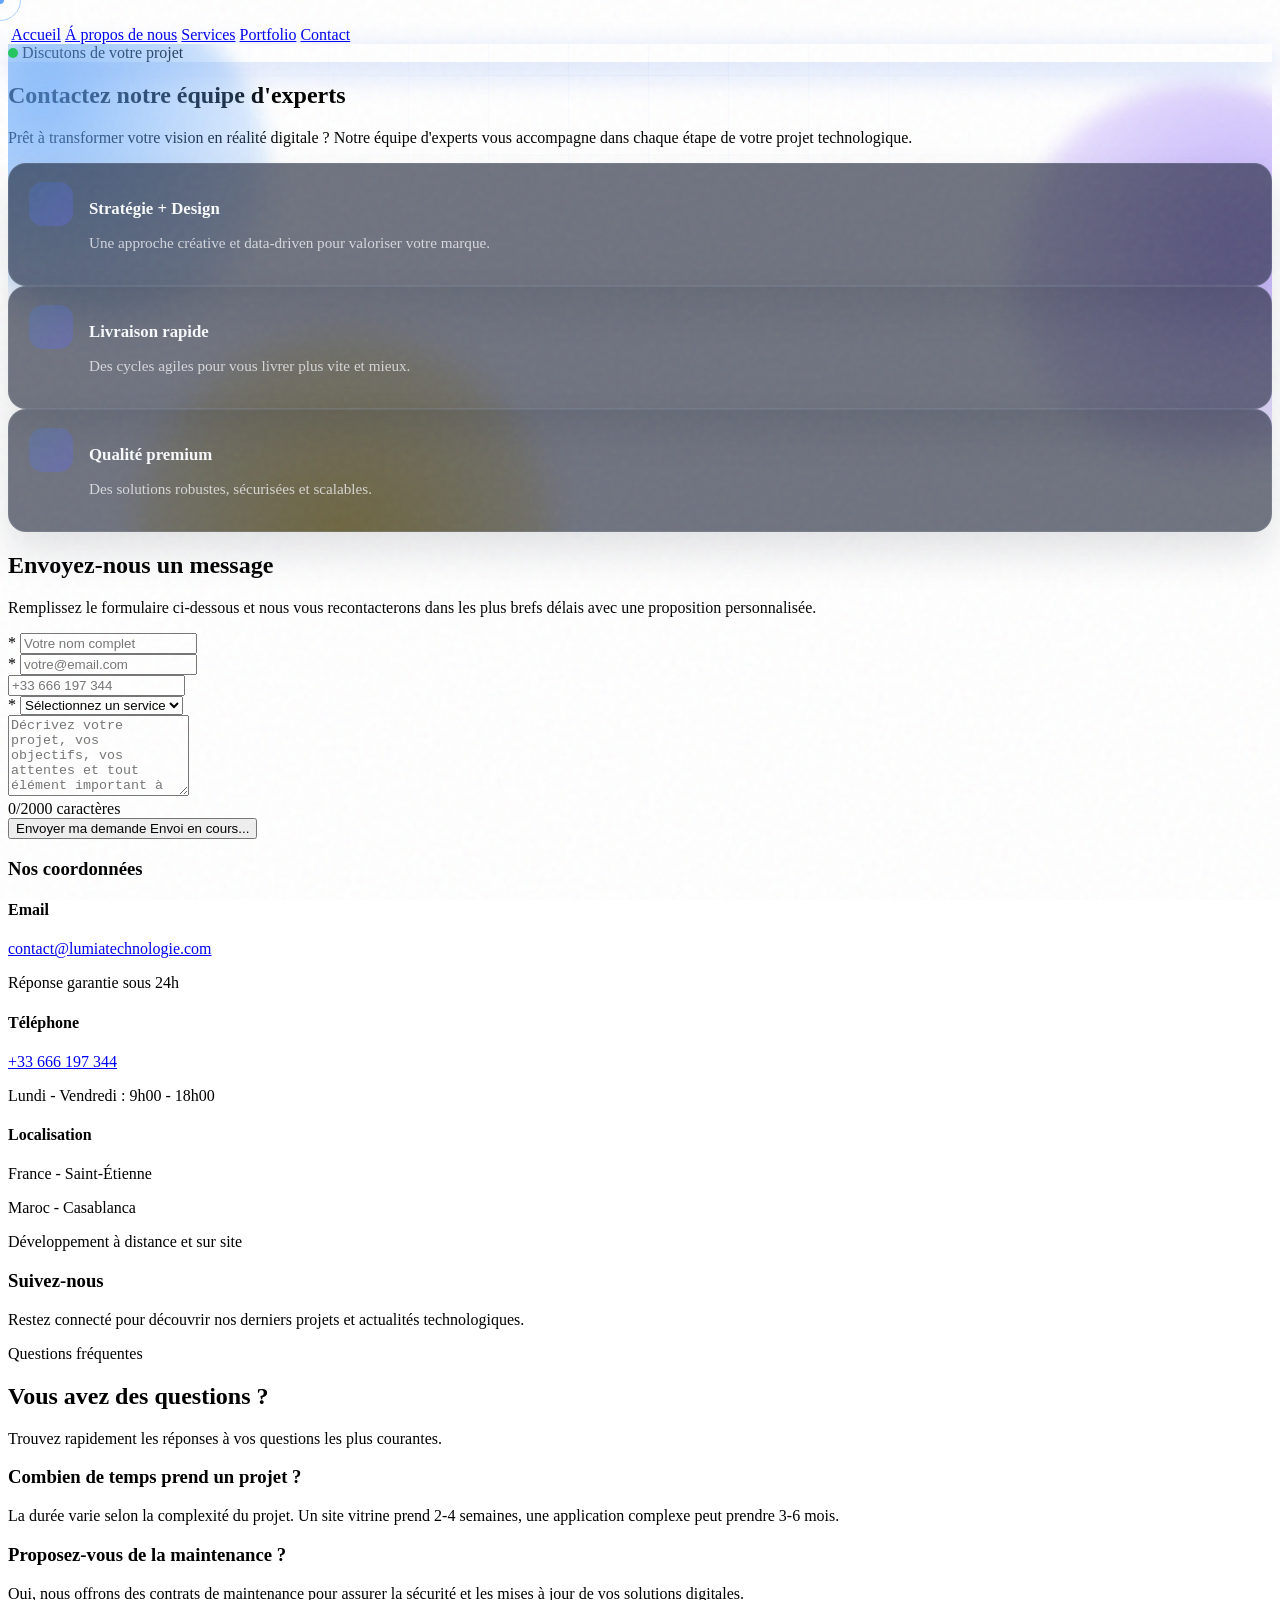
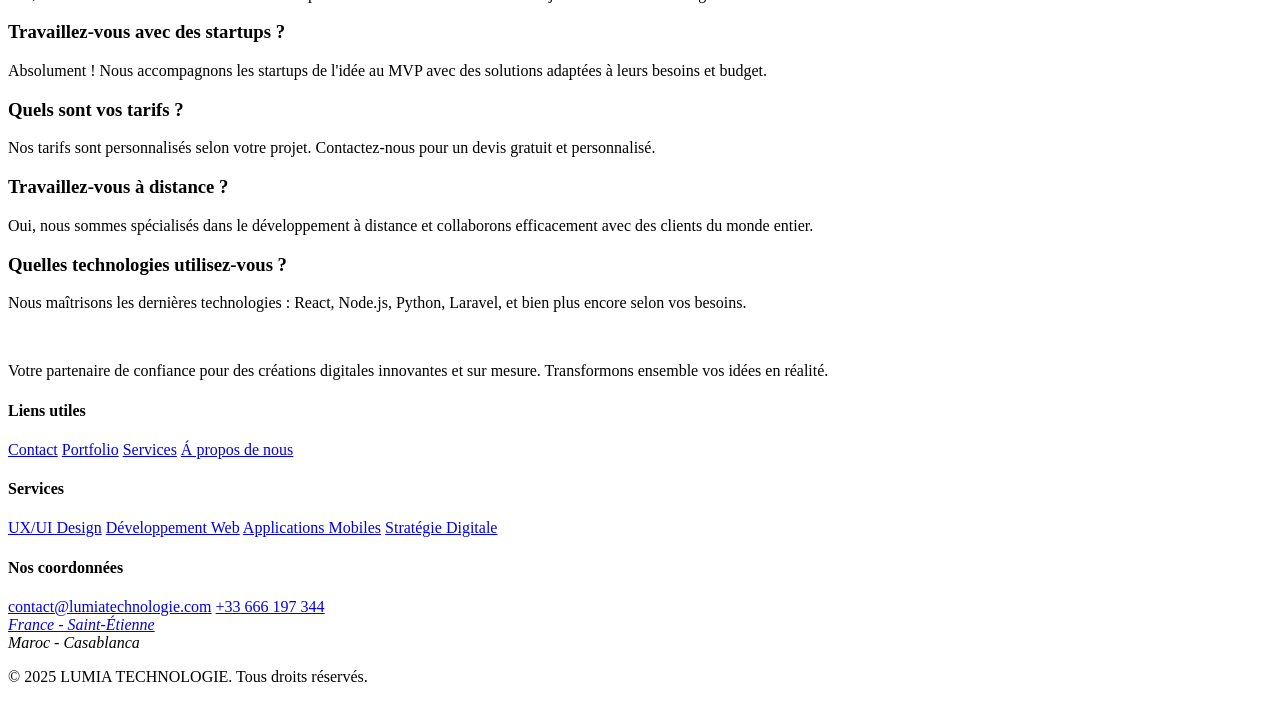
==== commit 609cbfe2: "Enhance contact hero with animated visuals" ====
--- a/contact.html
+++ b/contact.html
@@ -91,20 +91,20 @@
     <!-- Hero Section -->
     <main
         class="overflow-hidden p-0! pt-24! relative min-h-screen max-[575px]:pt-[150px]! bg-linear-to-br from-blue-50 via-white to-yellow-50 dark:from-gray-900 dark:via-gray-800 dark:to-gray-900">
-        <div class="contact-ambient" aria-hidden="true">
-            <span class="contact-orb orb-1"></span>
-            <span class="contact-orb orb-2"></span>
-            <span class="contact-orb orb-3"></span>
-            <span class="contact-ring ring-1"></span>
-            <span class="contact-ring ring-2"></span>
-            <span class="contact-grid"></span>
-            <span class="contact-glow"></span>
-        </div>
-        <section id="contact-hero" class="flex-center flex-col pb-12 pt-16 md:pt-20 md:pb-20 xl:pt-24 xl:pb-24 w-full">
-            <div class="container mx-auto px-4">
-                <div class="max-w-4xl mx-auto text-center">
+        <section id="contact-hero"
+            class="contact-hero flex-center flex-col pb-12 pt-16 md:pt-20 md:pb-20 xl:pt-24 xl:pb-24 w-full relative overflow-hidden">
+            <div class="contact-hero-visual" aria-hidden="true">
+                <div class="hero-orb orb-1"></div>
+                <div class="hero-orb orb-2"></div>
+                <div class="hero-orb orb-3"></div>
+                <div class="hero-grid"></div>
+                <div class="hero-sparkles"></div>
+            </div>
+            <div class="container mx-auto px-4 relative z-10">
+                <div class="max-w-5xl mx-auto text-center contact-hero-content">
                     <div
-                        class="inline-flex items-center px-4 py-2 bg-main-bg-color text-main-color rounded-full text-sm font-medium mb-6 contact-pill">
+                        class="inline-flex items-center gap-2 px-4 py-2 bg-main-bg-color text-main-color rounded-full text-sm font-medium mb-6 contact-hero-pill">
+                        <span class="hero-pulse"></span>
                         Discutons de votre projet
                     </div>
 
@@ -115,50 +115,37 @@
                             d'experts</span></h2>
 
                     <p
-                        class="text-xl md:text-2xl text-gray-600 dark:text-gray-300 mb-8 max-w-3xl mx-auto leading-relaxed">
+                        class="text-xl md:text-2xl text-gray-600 dark:text-gray-300 mb-10 max-w-3xl mx-auto leading-relaxed">
                         Prêt à transformer votre vision en réalité digitale ? Notre équipe d'experts vous accompagne
                         dans chaque étape de votre projet technologique.
                     </p>
 
-                    <div class="flex flex-wrap items-center justify-center gap-4 mb-10 contact-hero-actions">
-                        <a href="#contact-section"
-                            class="contact-cta-primary inline-flex items-center gap-3 px-8 py-4 rounded-full text-white font-semibold bg-main-color shadow-lg hover:-translate-y-1 transition-all duration-200">
-                            <ion-icon name="sparkles-outline" class="text-xl"></ion-icon>
-                            Lancer mon projet
-                        </a>
-                        <a href="mailto:contact@lumiatechnologie.com"
-                            class="contact-cta-secondary inline-flex items-center gap-3 px-8 py-4 rounded-full font-semibold text-main-color border border-main-color/30 bg-white/80 dark:bg-white/10 backdrop-blur hover:-translate-y-1 transition-all duration-200">
-                            <ion-icon name="mail-outline" class="text-xl"></ion-icon>
-                            Email direct
-                        </a>
-                    </div>
-
-                    <div class="contact-highlights grid sm:grid-cols-3 gap-4 max-w-4xl mx-auto">
-                        <div class="contact-highlight">
-                            <div class="highlight-icon">
-                                <ion-icon name="time-outline"></ion-icon>
+                    <div class="contact-hero-highlights grid gap-4 sm:grid-cols-2 lg:grid-cols-3 text-left">
+                        <div class="hero-highlight-card">
+                            <div class="hero-highlight-icon">
+                                <ion-icon name="sparkles-outline"></ion-icon>
                             </div>
                             <div>
-                                <p class="highlight-title">Réponse rapide</p>
-                                <p class="highlight-subtitle">Sous 24h</p>
-                            </div>
-                        </div>
-                        <div class="contact-highlight">
-                            <div class="highlight-icon">
+                                <h3>Stratégie + Design</h3>
+                                <p>Une approche créative et data-driven pour valoriser votre marque.</p>
+                            </div>
+                        </div>
+                        <div class="hero-highlight-card">
+                            <div class="hero-highlight-icon">
+                                <ion-icon name="rocket-outline"></ion-icon>
+                            </div>
+                            <div>
+                                <h3>Livraison rapide</h3>
+                                <p>Des cycles agiles pour vous livrer plus vite et mieux.</p>
+                            </div>
+                        </div>
+                        <div class="hero-highlight-card">
+                            <div class="hero-highlight-icon">
                                 <ion-icon name="shield-checkmark-outline"></ion-icon>
                             </div>
                             <div>
-                                <p class="highlight-title">Confidentialité</p>
-                                <p class="highlight-subtitle">100% sécurisée</p>
-                            </div>
-                        </div>
-                        <div class="contact-highlight">
-                            <div class="highlight-icon">
-                                <ion-icon name="rocket-outline"></ion-icon>
-                            </div>
-                            <div>
-                                <p class="highlight-title">Accompagnement</p>
-                                <p class="highlight-subtitle">De A à Z</p>
+                                <h3>Qualité premium</h3>
+                                <p>Des solutions robustes, sécurisées et scalables.</p>
                             </div>
                         </div>
                     </div>
@@ -173,7 +160,7 @@
                     <!-- Contact Form -->
                     <div class="lg:col-span-3">
                         <div
-                            class="bg-white dark:bg-dark-box rounded-2xl shadow-xl border border-gray-100 dark:border-gray-700 p-8 lg:p-10 contact-card contact-card-glow">
+                            class="bg-white dark:bg-dark-box rounded-2xl shadow-xl border border-gray-100 dark:border-gray-700 p-8 lg:p-10">
                             <div class="mb-8">
                                 <h2 class="text-3xl font-bold text-gray-900 dark:text-white mb-4">
                                     Envoyez-nous un message
@@ -274,7 +261,7 @@
                     <div class="lg:col-span-2 space-y-6">
                         <!-- Contact Details -->
                         <div
-                            class="bg-white dark:bg-dark-box rounded-2xl shadow-xl border border-gray-100 dark:border-gray-700 p-8 contact-card">
+                            class="bg-white dark:bg-dark-box rounded-2xl shadow-xl border border-gray-100 dark:border-gray-700 p-8">
                             <h3 class="text-2xl font-bold text-gray-900 dark:text-white mb-6">
                                 Nos coordonnées
                             </h3>
@@ -327,7 +314,7 @@
 
                         <!-- Social Media -->
                         <div
-                            class="bg-white dark:bg-dark-box rounded-2xl shadow-xl border border-gray-100 dark:border-gray-700 p-8 contact-card">
+                            class="bg-white dark:bg-dark-box rounded-2xl shadow-xl border border-gray-100 dark:border-gray-700 p-8">
                             <h3 class="text-2xl font-bold text-gray-900 dark:text-white mb-6">
                                 Suivez-nous
                             </h3>
@@ -533,6 +520,16 @@
                     { y: 20, opacity: 0, filter: "blur(5px)" },
                     { y: 0, opacity: 1, filter: "blur(0px)", duration: 0.8, ease: "power2.out" }
                 )
+                .fromTo("#contact-hero .hero-orb",
+                    { scale: 0.8, opacity: 0 },
+                    { scale: 1, opacity: 0.75, duration: 1.2, ease: "power2.out", stagger: 0.15 },
+                    "-=0.6"
+                )
+                .fromTo("#contact-hero .hero-grid, #contact-hero .hero-sparkles",
+                    { opacity: 0 },
+                    { opacity: 1, duration: 1, ease: "power1.out" },
+                    "-=1"
+                )
                 .fromTo("#contact-hero h2",
                     { y: 50, opacity: 0, filter: "blur(20px)" },
                     { y: 0, opacity: 1, filter: "blur(0px)", duration: 1.2, ease: "power4.out" },
@@ -543,16 +540,27 @@
                     { y: 0, opacity: 1, filter: "blur(0px)", duration: 1, ease: "power3.out" },
                     "-=0.8"
                 )
-                .fromTo(".contact-hero-actions a",
-                    { y: 30, opacity: 0, scale: 0.96 },
-                    { y: 0, opacity: 1, scale: 1, duration: 0.6, stagger: 0.15, ease: "back.out(1.6)" },
-                    "-=0.5"
-                )
-                .fromTo(".contact-highlight",
-                    { y: 30, opacity: 0 },
-                    { y: 0, opacity: 1, duration: 0.6, stagger: 0.12, ease: "power2.out" },
-                    "-=0.4"
+                .fromTo("#contact-hero .hero-highlight-card",
+                    { y: 30, opacity: 0, filter: "blur(8px)", scale: 0.96 },
+                    { y: 0, opacity: 1, filter: "blur(0px)", scale: 1, duration: 0.9, stagger: 0.15, ease: "power3.out" },
+                    "-=0.7"
                 );
+
+            gsap.to("#contact-hero .hero-orb", {
+                y: -20,
+                duration: 6,
+                repeat: -1,
+                yoyo: true,
+                ease: "sine.inOut",
+                stagger: 0.6
+            });
+
+            gsap.to("#contact-hero .hero-sparkles", {
+                backgroundPosition: "0px 200px",
+                duration: 18,
+                repeat: -1,
+                ease: "none"
+            });
 
             // Contact Form & Sidebar Animation
             gsap.fromTo("#contact-section .lg\\:col-span-3, #contact-section .lg\\:col-span-2",
@@ -580,23 +588,6 @@
                     opacity: 1, y: 0, duration: 1, ease: "power2.out"
                 }
             );
-
-            // Ambient Orbs Parallax
-            const orbs = gsap.utils.toArray(".contact-orb");
-            const orbMoves = orbs.map((orb) => ({
-                x: gsap.quickTo(orb, "x", { duration: 1.2, ease: "power3.out" }),
-                y: gsap.quickTo(orb, "y", { duration: 1.2, ease: "power3.out" })
-            }));
-
-            document.addEventListener("mousemove", (event) => {
-                const offsetX = (event.clientX / window.innerWidth - 0.5) * 60;
-                const offsetY = (event.clientY / window.innerHeight - 0.5) * 60;
-                orbMoves.forEach((move, index) => {
-                    const factor = 0.4 + index * 0.2;
-                    move.x(offsetX * factor);
-                    move.y(offsetY * factor);
-                });
-            });
         });
     </script>
 </body>
--- a/CSS/premium.css
+++ b/CSS/premium.css
@@ -100,212 +100,166 @@
     will-change: transform, opacity;
 }
 
-/* 6. CONTACT PAGE HERO EFFECTS */
-.contact-ambient {
+/* 6. CONTACT HERO IMPRESSIVE LAYER */
+.contact-hero {
+    position: relative;
+    isolation: isolate;
+}
+
+.contact-hero-visual {
     position: absolute;
     inset: 0;
-    overflow: hidden;
-    pointer-events: none;
     z-index: 0;
-}
-
-.contact-ambient span {
-    position: absolute;
-}
-
-.contact-orb {
+    overflow: hidden;
+}
+
+.hero-orb {
+    position: absolute;
+    border-radius: 999px;
+    filter: blur(10px);
+    opacity: 0.7;
+    mix-blend-mode: screen;
+    animation: floatOrb 12s ease-in-out infinite;
+}
+
+.hero-orb.orb-1 {
+    width: 320px;
+    height: 320px;
+    left: -60px;
+    top: -40px;
+    background: radial-gradient(circle at 30% 30%, #60a5fa, rgba(96, 165, 250, 0));
+}
+
+.hero-orb.orb-2 {
+    width: 380px;
+    height: 380px;
+    right: -120px;
+    top: 40px;
+    background: radial-gradient(circle at 60% 40%, #a78bfa, rgba(167, 139, 250, 0));
+    animation-delay: -4s;
+}
+
+.hero-orb.orb-3 {
     width: 420px;
     height: 420px;
+    left: 10%;
+    bottom: -220px;
+    background: radial-gradient(circle at 50% 50%, #facc15, rgba(250, 204, 21, 0));
+    animation-delay: -8s;
+}
+
+.hero-grid {
+    position: absolute;
+    inset: -10% 0 0 0;
+    background-image: linear-gradient(rgba(59, 130, 246, 0.15) 1px, transparent 1px),
+        linear-gradient(90deg, rgba(59, 130, 246, 0.15) 1px, transparent 1px);
+    background-size: 80px 80px;
+    opacity: 0.25;
+    mask-image: radial-gradient(circle at 50% 10%, black, transparent 70%);
+}
+
+.hero-sparkles {
+    position: absolute;
+    inset: 0;
+    background-image: radial-gradient(circle, rgba(255, 255, 255, 0.7) 1px, transparent 1px);
+    background-size: 120px 120px;
+    opacity: 0.25;
+    animation: shimmer 12s linear infinite;
+}
+
+.contact-hero-pill {
+    box-shadow: 0 10px 30px rgba(37, 99, 235, 0.25);
+}
+
+.hero-pulse {
+    width: 10px;
+    height: 10px;
     border-radius: 999px;
-    background: radial-gradient(circle, rgba(37, 99, 235, 0.35), rgba(37, 99, 235, 0));
-    filter: blur(10px);
-    opacity: 0.7;
-    animation: floatOrb 12s ease-in-out infinite;
-}
-
-.contact-orb.orb-1 {
-    top: -120px;
-    left: -80px;
-    animation-delay: 0s;
-}
-
-.contact-orb.orb-2 {
-    bottom: -180px;
-    right: -120px;
-    background: radial-gradient(circle, rgba(99, 102, 241, 0.32), rgba(99, 102, 241, 0));
-    animation-delay: 2s;
-}
-
-.contact-orb.orb-3 {
-    top: 20%;
-    right: 15%;
-    width: 320px;
-    height: 320px;
-    background: radial-gradient(circle, rgba(14, 165, 233, 0.28), rgba(14, 165, 233, 0));
-    animation-delay: 4s;
-}
-
-.contact-ring {
-    width: 520px;
-    height: 520px;
-    border-radius: 50%;
-    border: 1px solid rgba(37, 99, 235, 0.2);
-    box-shadow: 0 0 80px rgba(59, 130, 246, 0.15);
-    animation: pulseRing 9s ease-in-out infinite;
-}
-
-.contact-ring.ring-1 {
-    top: -120px;
-    right: 10%;
-}
-
-.contact-ring.ring-2 {
-    bottom: -240px;
-    left: 5%;
-    width: 380px;
-    height: 380px;
-    border-color: rgba(99, 102, 241, 0.2);
-    animation-delay: 1.6s;
-}
-
-.contact-grid {
+    background: #22c55e;
+    position: relative;
+    display: inline-flex;
+    box-shadow: 0 0 0 rgba(34, 197, 94, 0.6);
+    animation: pulseRing 2.6s infinite;
+}
+
+.contact-hero-highlights {
+    position: relative;
+    z-index: 2;
+}
+
+.hero-highlight-card {
+    display: flex;
+    gap: 16px;
+    align-items: flex-start;
+    background: rgba(255, 255, 255, 0.7);
+    border: 1px solid rgba(148, 163, 184, 0.2);
+    border-radius: 18px;
+    padding: 18px 20px;
+    box-shadow: 0 20px 40px rgba(15, 23, 42, 0.12);
+    backdrop-filter: blur(14px);
+    transition: transform 0.3s ease, box-shadow 0.3s ease, border 0.3s ease;
+    position: relative;
+    overflow: hidden;
+}
+
+body.dark .hero-highlight-card {
+    background: rgba(15, 23, 42, 0.6);
+    border-color: rgba(148, 163, 184, 0.2);
+}
+
+.hero-highlight-card::before {
+    content: "";
+    position: absolute;
     inset: 0;
-    background-image: linear-gradient(rgba(37, 99, 235, 0.08) 1px, transparent 1px),
-        linear-gradient(90deg, rgba(37, 99, 235, 0.08) 1px, transparent 1px);
-    background-size: 120px 120px;
-    mask-image: radial-gradient(circle, rgba(0, 0, 0, 0.7), transparent 70%);
-    opacity: 0.25;
-}
-
-.contact-glow {
-    top: 10%;
-    left: 50%;
-    width: 520px;
-    height: 520px;
-    transform: translateX(-50%);
-    background: radial-gradient(circle, rgba(59, 130, 246, 0.2), transparent 70%);
-    filter: blur(30px);
-    opacity: 0.7;
-}
-
-.contact-pill {
-    box-shadow: 0 10px 30px rgba(37, 99, 235, 0.18);
-}
-
-.contact-cta-primary {
-    position: relative;
-    overflow: hidden;
-}
-
-.contact-cta-primary::after {
-    content: "";
-    position: absolute;
-    inset: 0;
-    background: linear-gradient(120deg, transparent, rgba(255, 255, 255, 0.4), transparent);
-    transform: translateX(-100%);
-    transition: transform 0.6s ease;
-}
-
-.contact-cta-primary:hover::after {
-    transform: translateX(100%);
-}
-
-.contact-cta-secondary {
-    box-shadow: inset 0 0 0 1px rgba(255, 255, 255, 0.2);
-}
-
-.contact-highlights {
-    position: relative;
-    z-index: 1;
-}
-
-.contact-highlight {
-    display: flex;
-    align-items: center;
-    gap: 12px;
-    padding: 16px 18px;
-    border-radius: 16px;
-    background: rgba(255, 255, 255, 0.8);
-    backdrop-filter: blur(10px);
-    border: 1px solid rgba(148, 163, 184, 0.25);
-    box-shadow: 0 12px 30px rgba(15, 23, 42, 0.08);
-    transition: transform 0.3s ease, box-shadow 0.3s ease;
-}
-
-.dark .contact-highlight {
-    background: rgba(15, 23, 42, 0.7);
-    border-color: rgba(148, 163, 184, 0.2);
-}
-
-.contact-highlight:hover {
-    transform: translateY(-6px);
-    box-shadow: 0 18px 40px rgba(15, 23, 42, 0.12);
-}
-
-.highlight-icon {
-    width: 42px;
-    height: 42px;
+    background: linear-gradient(120deg, rgba(59, 130, 246, 0.12), transparent 40%);
+    opacity: 0;
+    transition: opacity 0.3s ease;
+}
+
+.hero-highlight-card:hover {
+    transform: translateY(-6px) scale(1.02);
+    box-shadow: 0 30px 60px rgba(15, 23, 42, 0.2);
+    border-color: rgba(59, 130, 246, 0.3);
+}
+
+.hero-highlight-card:hover::before {
+    opacity: 1;
+}
+
+.hero-highlight-icon {
+    width: 44px;
+    height: 44px;
     border-radius: 14px;
+    background: linear-gradient(135deg, rgba(59, 130, 246, 0.2), rgba(99, 102, 241, 0.35));
     display: grid;
     place-items: center;
-    background: rgba(37, 99, 235, 0.12);
+    font-size: 22px;
     color: #2563eb;
-    font-size: 20px;
-}
-
-.dark .highlight-icon {
-    background: rgba(59, 130, 246, 0.2);
+    flex-shrink: 0;
+}
+
+body.dark .hero-highlight-icon {
     color: #93c5fd;
 }
 
-.highlight-title {
-    font-weight: 600;
+.hero-highlight-card h3 {
+    font-size: 1.05rem;
+    font-weight: 700;
     color: #0f172a;
-}
-
-.dark .highlight-title {
-    color: #e2e8f0;
-}
-
-.highlight-subtitle {
-    font-size: 0.9rem;
-    color: #64748b;
-}
-
-.dark .highlight-subtitle {
-    color: #cbd5f5;
-}
-
-.contact-card {
-    position: relative;
-    overflow: hidden;
-    z-index: 1;
-}
-
-.contact-card::before {
-    content: "";
-    position: absolute;
-    inset: -1px;
-    border-radius: inherit;
-    padding: 1px;
-    background: linear-gradient(135deg, rgba(37, 99, 235, 0.25), transparent, rgba(99, 102, 241, 0.25));
-    mask: linear-gradient(#fff 0 0) content-box, linear-gradient(#fff 0 0);
-    mask-composite: exclude;
-    opacity: 0.7;
-    pointer-events: none;
-}
-
-.contact-card-glow::after {
-    content: "";
-    position: absolute;
-    top: -120px;
-    right: -120px;
-    width: 280px;
-    height: 280px;
-    background: radial-gradient(circle, rgba(59, 130, 246, 0.18), transparent 70%);
-    filter: blur(10px);
-    opacity: 0.8;
-    pointer-events: none;
+    margin-bottom: 4px;
+}
+
+body.dark .hero-highlight-card h3 {
+    color: #f8fafc;
+}
+
+.hero-highlight-card p {
+    font-size: 0.95rem;
+    color: rgba(15, 23, 42, 0.7);
+}
+
+body.dark .hero-highlight-card p {
+    color: rgba(248, 250, 252, 0.75);
 }
 
 @keyframes floatOrb {
@@ -314,18 +268,30 @@
         transform: translate3d(0, 0, 0);
     }
     50% {
-        transform: translate3d(20px, -30px, 0);
+        transform: translate3d(0, -22px, 0);
+    }
+}
+
+@keyframes shimmer {
+    0% {
+        transform: translateY(0);
+    }
+    50% {
+        transform: translateY(-20px);
+    }
+    100% {
+        transform: translateY(0);
     }
 }
 
 @keyframes pulseRing {
-    0%,
+    0% {
+        box-shadow: 0 0 0 0 rgba(34, 197, 94, 0.6);
+    }
+    70% {
+        box-shadow: 0 0 0 12px rgba(34, 197, 94, 0);
+    }
     100% {
-        transform: scale(1);
-        opacity: 0.5;
-    }
-    50% {
-        transform: scale(1.08);
-        opacity: 0.8;
-    }
-}
+        box-shadow: 0 0 0 0 rgba(34, 197, 94, 0);
+    }
+}
